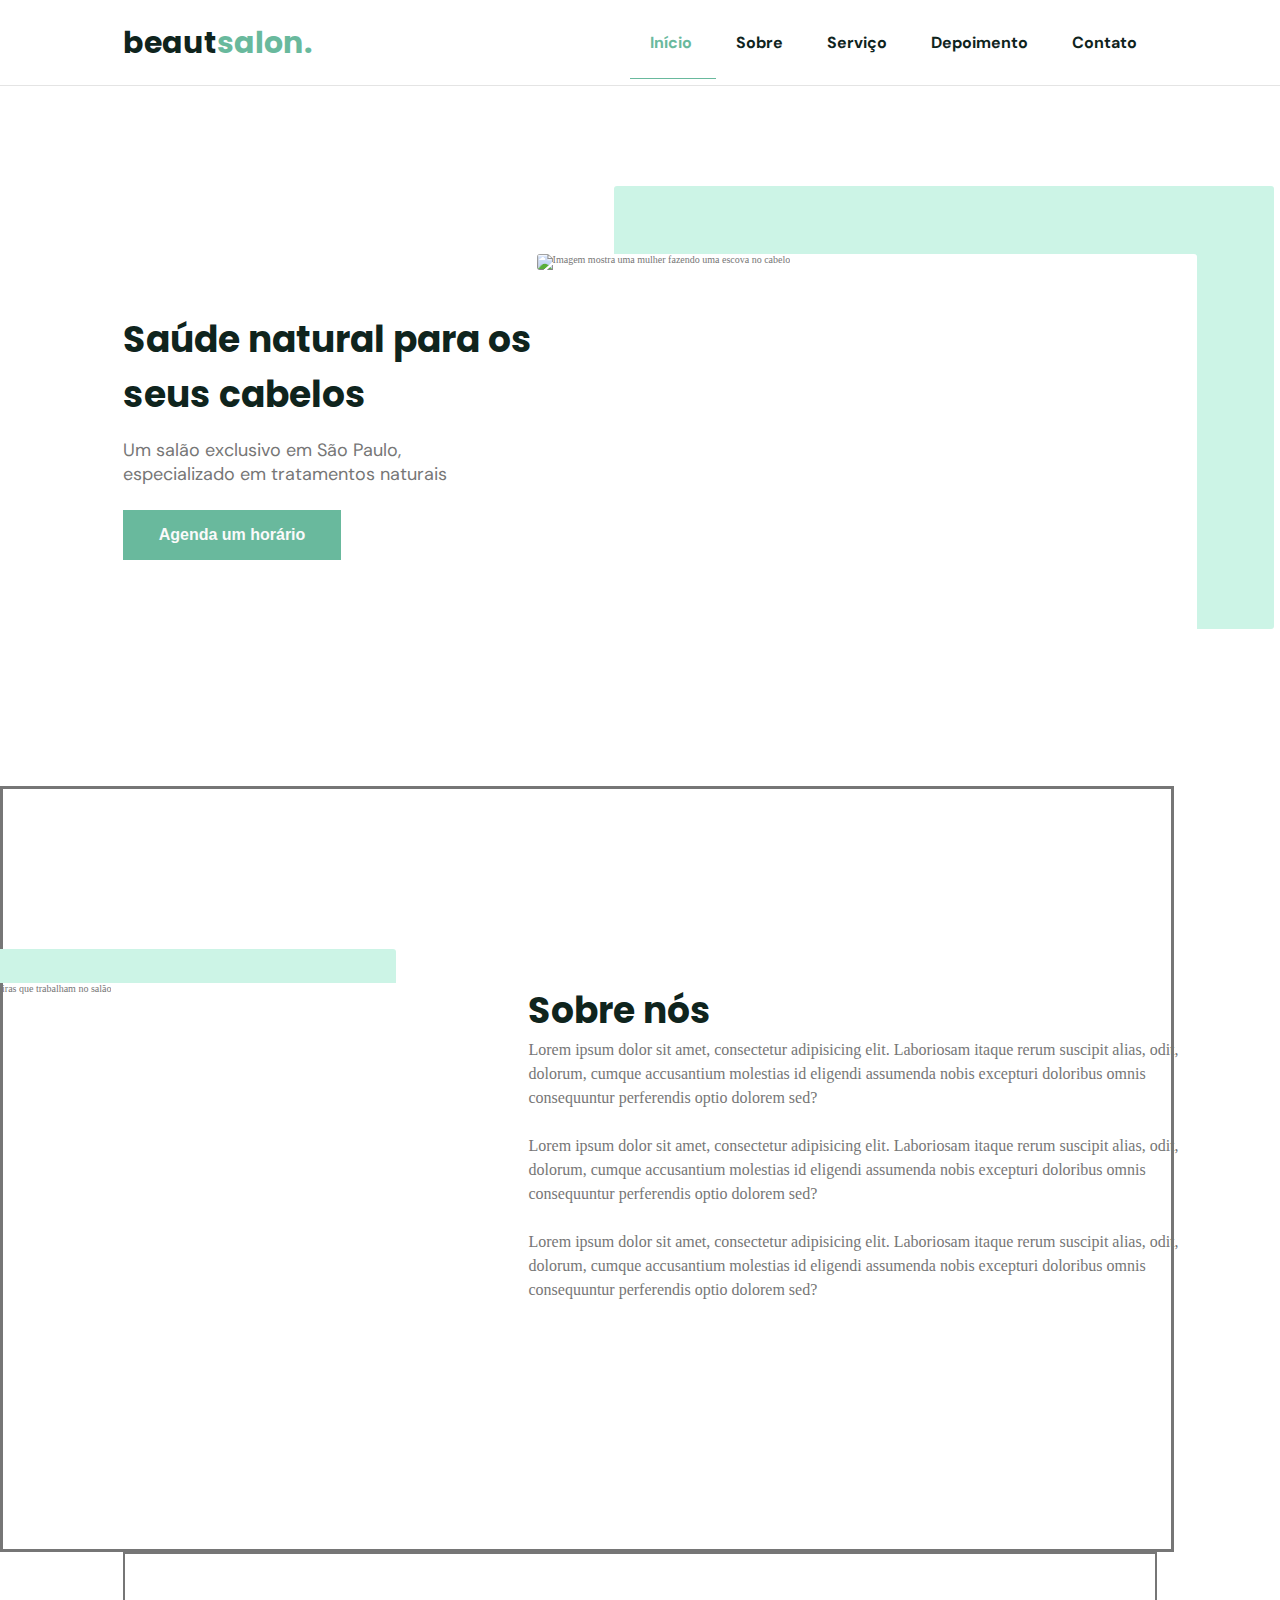
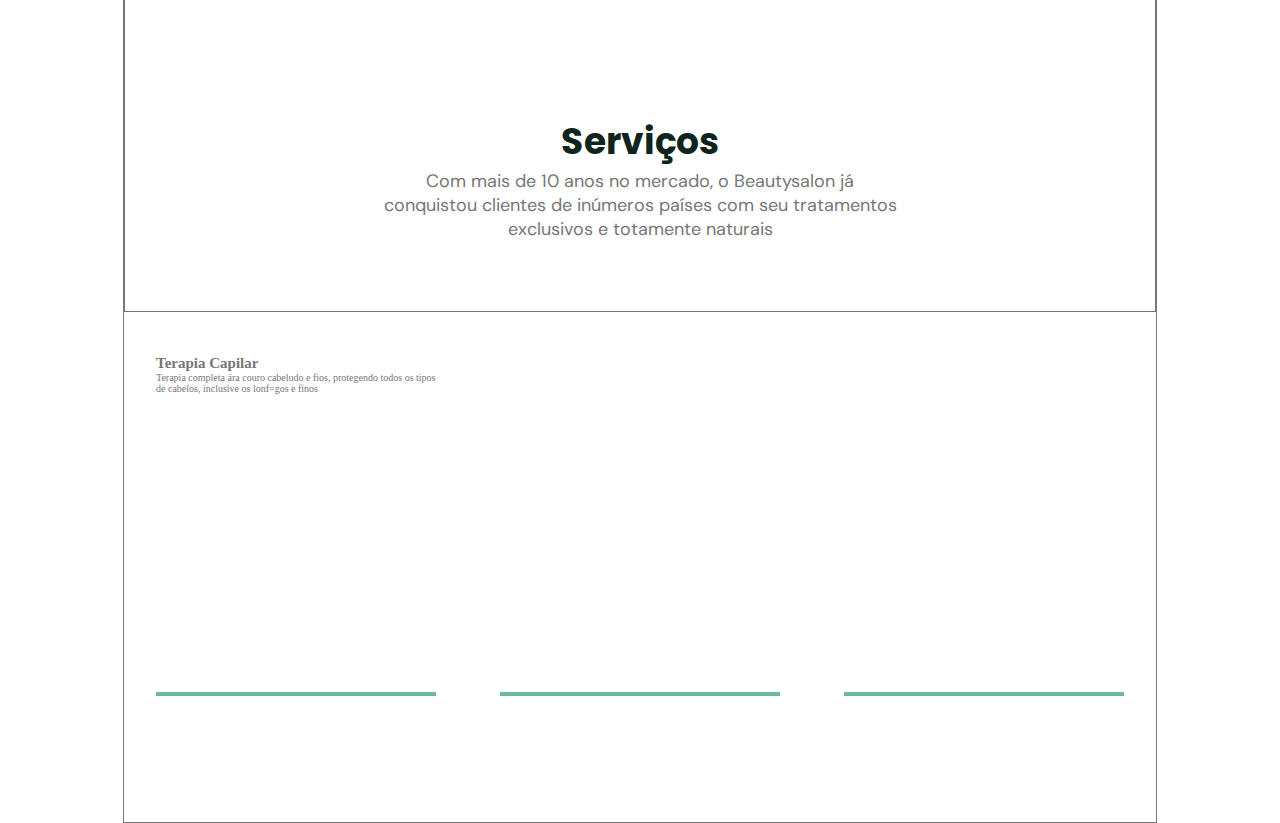
==== src/views/index.html @ 8ad4de7c "deletado arquivos duplicados" ====
<!DOCTYPE html>
<html lang="pt-BR">
  <head>
    <meta charset="UTF-8" />
    <meta http-equiv="X-UA-Compatible" content="IE=edge" />
    <meta name="viewport" content="width=device-width, initial-scale=1.0" />
    <title>originSix</title>
    <link rel="preconnect" href="https://fonts.googleapis.com" />
    <link rel="preconnect" href="https://fonts.gstatic.com" crossorigin />

    <!--  STYLE CSS  -->

    <link rel="stylesheet" href="../../public/css/global.css" />
    <link rel="stylesheet" href="../../public/css/style.css" />

    <link rel="preconnect" href="https://fonts.googleapis.com" />
    <link rel="preconnect" href="https://fonts.gstatic.com" crossorigin />
    <link
      href="https://fonts.googleapis.com/css2?family=DM+Sans:wght@400;500;700&family=Poppins:wght@400;500;700&display=swap"
      rel="stylesheet"
    />
  </head>
  <body>
    <!--  CONTAINER GLOBAL  -->
    <div id="container">
      <!--  HEADER  -->
      <header id="header">
        <nav class="header-nav">
          <a class="logo" href="#"> beaut<span>salon. </span> </a>

          <ul>
            <a href="">
              <li>Início</li>
            </a>
            <a href="">
              <li>Sobre</li>
            </a>
            <a href="">
              <li>Serviço</li>
            </a>
            <a href="">
              <li>Depoimento</li>
            </a>
            <a href="">
              <li>Contato</li>
            </a>
          </ul>
        </nav>
        <!--  NAV END-->
      </header>
      <!--  HEADER END-->

      <!-- M A I N    S T A R T -->

      <main id="main-content">
        <div class="start">
          <section class="start-text">
            <div class="content-text">
              <h1>Saúde natural para os seus cabelos</h1>
              <p>
                Um salão exclusivo em São Paulo, especializado em tratamentos
                naturais
              </p>

              <button>Agenda um horário</button>
            </div>
            <!--  content text end -->
          </section>

          <section class="start-image">
            <div class="content-image">
              <img
                src="https://images.unsplash.com/photo-1562322140-8baeececf3df?ixid=MnwxMjA3fDB8MHxwaG90by1wYWdlfHx8fGVufDB8fHx8&ixlib=rb-1.2.1&auto=format&fit=crop&w=1050&q=80"
                alt="Imagem mostra uma mulher fazendo uma escova no cabelo"
              />
            </div>
          </section>
        </div> <!-- start end-->

        <!--  S O B R E -->
        <section id="sobre">
            <div class="sobre-container-image">
              <div class="sobre-content-image">
                <img src="https://images.unsplash.com/photo-1559599101-f09722fb4948?ixid=MnwxMjA3fDB8MHxwaG90by1wYWdlfHx8fGVufDB8fHx8&ixlib=rb-1.2.1&auto=format&fit=crop&w=1050&q=80" 
                alt="3 cabeleiras que trabalham no salão">
              </div>
            </div>

            <div class="sobre-container-text">
              <div class="sobre-content-text">
                <h1>Sobre nós</h1>
                <p>
                  Lorem ipsum dolor sit amet, 
                  consectetur adipisicing elit. 
                  Laboriosam itaque rerum suscipit 
                  alias, odit, dolorum, cumque 
                  accusantium molestias id eligendi assumenda 
                  nobis excepturi doloribus omnis consequuntur 
                  perferendis optio dolorem sed?
                </p>
                <p>
                  Lorem ipsum dolor sit amet, 
                  consectetur adipisicing elit. 
                  Laboriosam itaque rerum suscipit 
                  alias, odit, dolorum, cumque 
                  accusantium molestias id eligendi assumenda 
                  nobis excepturi doloribus omnis consequuntur 
                  perferendis optio dolorem sed?
                </p>
                <p>
                  Lorem ipsum dolor sit amet, 
                  consectetur adipisicing elit. 
                  Laboriosam itaque rerum suscipit 
                  alias, odit, dolorum, cumque 
                  accusantium molestias id eligendi assumenda 
                  nobis excepturi doloribus omnis consequuntur 
                  perferendis optio dolorem sed?
                </p>
              </div>
            </div>

        </section> <!--  S O B R E   E N D  -->
      
      <!--  S E R V I Ç O S   -->
      <section id="servicos">
        <div class="servicos-container">
          <div class="servicos-text">
            <h1>Serviços</h1>
            <p>
              Com mais de 10 anos no mercado, 
              o Beautysalon já conquistou clientes
              de inúmeros países com seu tratamentos
              exclusivos e totamente naturais
            </p>
          </div>
        </div>

        <div class="servicos-descricao">
          <div class="terapia box-services">
            <img src="../../public/img/avatar-cabelo.svg" alt="">
            <h2>Terapia Capilar</h2>
            <p>
              Terapia completa ára couro cabeludo e fios, 
              protegendo todos os tipos de cabelos, inclusive
              os lonf=gos e finos
            </p>
          </div>
          <div class="cortes box-services">
            <img src="../../public/img/corte_tesoura.svg" alt="">
          </div>
          <div class="tratamentos box-services">
            <img src="../../public/img/prod_tratam.svg" alt="">
          </div>
        </div>
        


       
      </section>  <!--  S E R V I C E S    E N D  -->
      </main>

      <!--  CONTAIONER END  -->
    </div>
    <!--  CONTAIONER END  -->
  </body>
</html>
---- public/css/global.css ----
* {
  margin: 0;
  padding: 0;
  box-sizing: border-box;
  text-decoration: none;
  list-style: none;
  
}

body {
  color: var(--color-text);
  font: DM Sans;
}

h1 {
  color: var(--color-dark);
  font: bold 3.6rem 'Poppins', sans-serif;
}

:root {
  font-size: 62.5%;

  /* Color button - Color-logo-edn - Nav-indication destaque-text - background-footer - aspas*/
  --color-primary: #69B99D;

  /* background-square-image -   */

  --color-segund: #CCF4E6;

  /*  color-text-geral - */

  --color-text: #767676;

  /*   color-tiltle - destimonial - text-navigation */

  --color-dark: #0F241D;

  /* background-content*/

  --background-content: hsl(0, 0%, 98%);
}
---- public/css/style.css ----
/* -=-=-=-=-=-=-=  h e a d e r -=-=-=-=-=-=-=-=-=-=-=*/
#header{
  width: 100%;
  border-bottom: .1rem solid #E4E4E4;
}
.header-nav {
  height: 8.5rem;
  display: flex;
  justify-content: space-between;
  align-items: center; 
  margin: 0 12.3rem;
}

.logo {
  font:700 3rem 'Poppins', sans-serif;
  color: var(--color-dark);
}

.logo span {
  color: var(--color-primary);
}

.header-nav ul li {
  display: inline-block;
}



.header-nav ul a{
  color: var(--color-dark);
  font: bold 1.6rem DM sans, sans-serif;
  padding: 2.5rem 2rem;
}

.header-nav ul a:nth-child(1){
  color: var(--color-primary);
  border-bottom: 1px solid var(--color-primary);
}

/* -=-=-=-=-=-= M A I N -=-=-=-=-=-=-=-==-*/

/* *-*-*-*-*-*  I N I C I O *-*-*-*-*-*-*-*/

.start {
  height: 70rem;
  margin: 0 12.3rem;
  display: flex;
}

.start-text{
  display: flex;
  align-items: center;
  width: 40%;
}

.content-text {
  width: 50rem;
}

.content-text h1{
  margin-bottom: 1.6rem;
}

.content-text p {
  font: 400 1.8rem DM Sans, Sans-serif;
  margin-bottom: 2.4rem;
  width: 35rem;
}

.content-text button{
  width: 21.8rem;
  height: 5rem;
  background-color: var(--color-primary);
  font: 700 1.6rem DM Sabs, Sans-serif;
  color: var(--background-content);
  border: none;
}

.start-image{
  width: 60%;
  height: 80vh;  
}

.content-image{
  width: 66rem;
  height: 44.3rem;
  margin: 16.8rem 0;
  box-shadow: 7.7rem -6.8rem 0 var(--color-segund);
  border-radius: .3rem;
}

.start-image img{
  width: 100%;
  border-radius: .3rem;
}

/* +-+-+-+-+-+- S O B R E +-+-+-+-+-+-+-+-*/

#sobre {
  width: 91.7vw;
  height: 76.6rem;
  display: flex;
  border: 3px solid;
}

.sobre-container-image {
  width: 45%;
}

.sobre-content-image {
  width: 77.3rem;
  height: 44.6rem;
  box-shadow: -33rem -3.4rem 0 var(--color-segund);
  margin: 19.4rem -5rem;
  border-radius: .3rem;
}

.sobre-content-image img {
  width: 61.7rem;
}

.sobre-container-text {
  width: 100%
}

.sobre-content-text  {
  margin: 19.4rem 0;
  font-size: 1.6rem;
  line-height: 2.4rem;
  width: 66rem;
}

.sobre-container-text p{
  margin-bottom: 2.4rem;
}

/* +*+*+*+* S E R V I C E S +*+*+*++* */

#servicos {
  height: 87.1rem;
  margin: 0 12.3rem;
  border: 1px solid;
}

.servicos-container {
  height: 35.9rem;
  width: 100%;
  border: 1px solid;
}

.servicos-text {
  display: flex;
  flex-direction: column;
  align-items: center;
  margin-top: 16rem;
}

.servicos-text p {
  font: 400 1.8rem DM Sans;
  width: 52.3rem;
  text-align: center;
}

.servicos-descricao {
  display: flex;
 
}

.box-services {
  width: 35.2rem;
  height: 35.2rem;
  border-bottom: .4rem solid var(--color-primary);
  margin: 3.2rem;
}
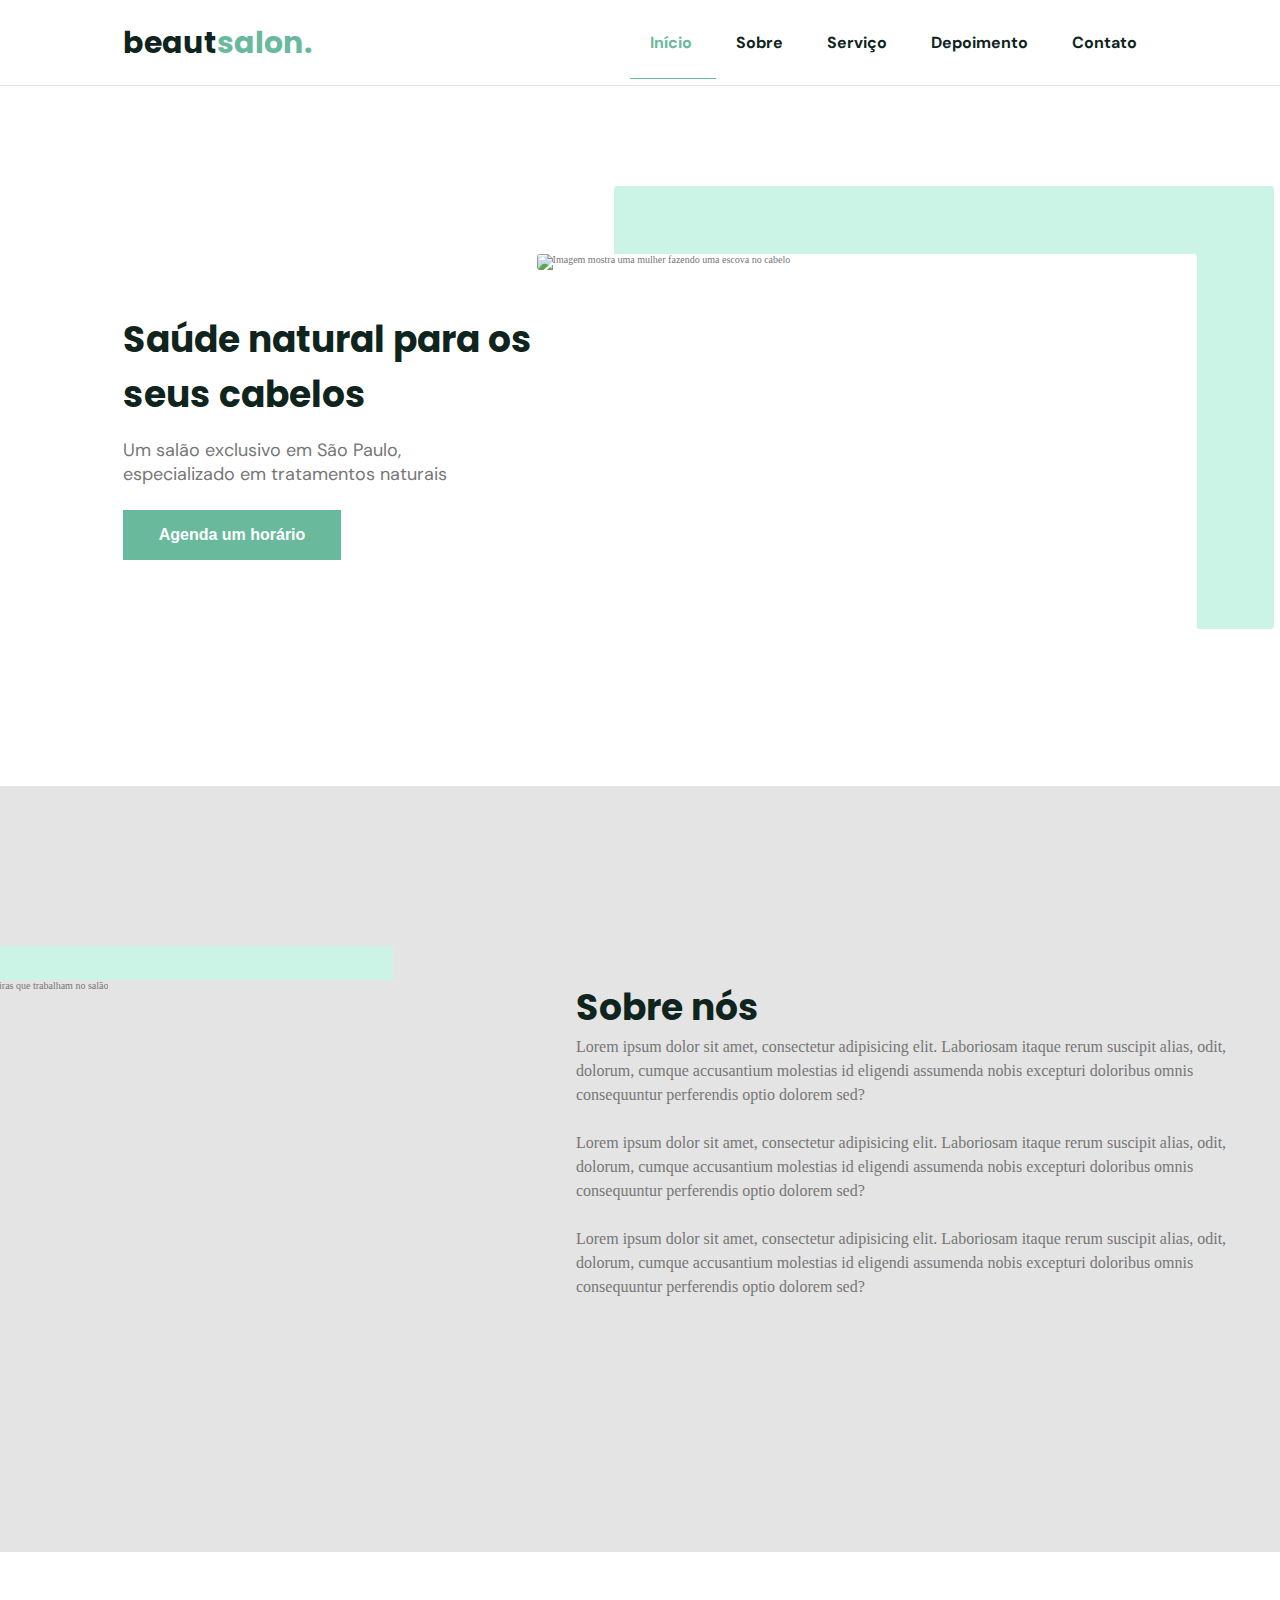
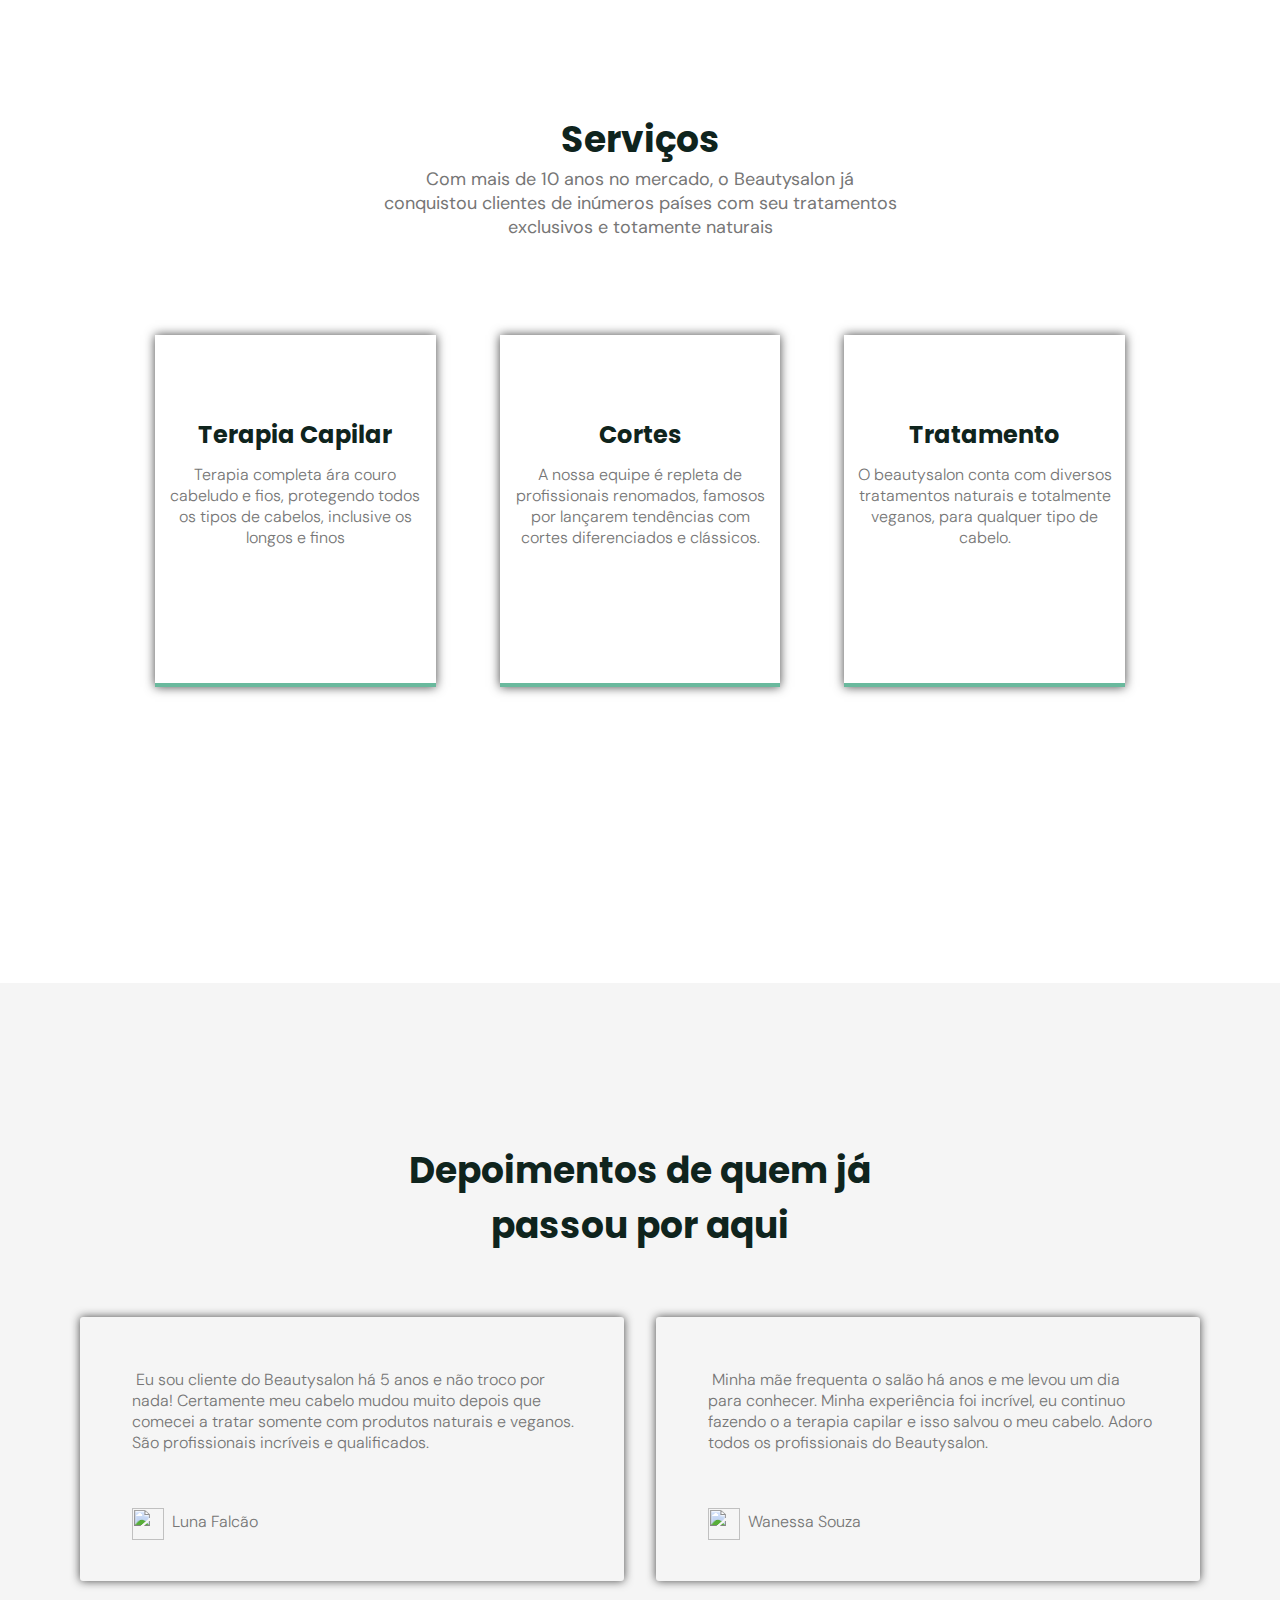
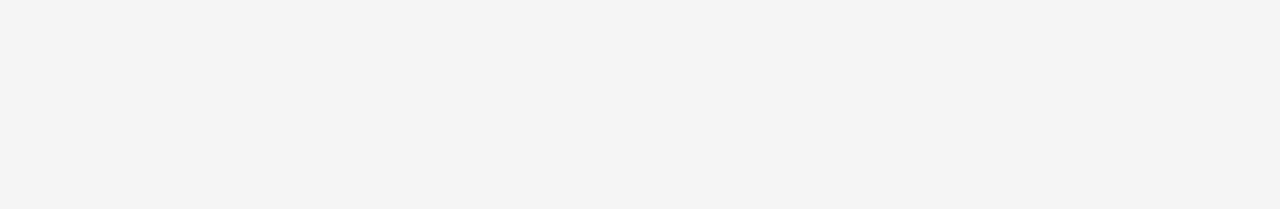
==== commit cd5b2bf3: "terminado sessão depoimento" ====
--- a/src/views/index.html
+++ b/src/views/index.html
@@ -133,7 +133,7 @@
               exclusivos e totamente naturais
             </p>
           </div>
-        </div>
+        </dv>
 
         <div class="servicos-descricao">
           <div class="terapia box-services">
@@ -142,14 +142,23 @@
             <p>
               Terapia completa ára couro cabeludo e fios, 
               protegendo todos os tipos de cabelos, inclusive
-              os lonf=gos e finos
-            </p>
-          </div>
+              os longos e finos
+            </p>
+          </div>
+                          
           <div class="cortes box-services">
             <img src="../../public/img/corte_tesoura.svg" alt="">
+            <h2>Cortes</h2>
+            <p>
+              A nossa equipe é repleta de profissionais renomados, famosos por lançarem tendências com cortes diferenciados e clássicos.
+            </p>
           </div>
           <div class="tratamentos box-services">
             <img src="../../public/img/prod_tratam.svg" alt="">
+            <h2>Tratamento</h2>
+            <p>
+              O beautysalon conta com diversos tratamentos naturais e totalmente veganos, para qualquer tipo de cabelo.
+            </p>
           </div>
         </div>
         
@@ -157,10 +166,39 @@
 
        
       </section>  <!--  S E R V I C E S    E N D  -->
+
+      <section id="depoimento-container">
+          <div class="title-depoim">
+            <h1>Depoimentos de quem já passou por aqui</h1>
+          </div>
+          <div class="depoim-content">
+          <div class="post-depoim box-depoim">
+            <p>
+              <img src="../../public/img/Aspas.svg" alt="">
+              Eu sou cliente do Beautysalon há 5 anos e não troco por nada! Certamente meu cabelo mudou muito depois que comecei a tratar somente com produtos naturais e veganos. São profissionais incríveis e qualificados.   
+            </p>
+            <div class="foto-user">
+              <img src="../../public/img/user2.svg" alt="">
+              <p>Luna Falcão</p>
+            </div>
+          </div>
+          <div class="post-depoim box-depoim">
+            <p>
+              <img src="../../public/img/Aspas.svg" alt="">  Minha mãe frequenta o salão há anos e me levou um dia para conhecer. Minha experiência foi incrível, eu continuo fazendo o a terapia capilar e isso salvou o meu cabelo. Adoro todos os profissionais do Beautysalon.  
+            </p>
+            <div class="foto-user">
+              <img src="../../public/img/user.svg" alt="">
+              <p>Wanessa Souza</p>
+            </div>
+          </div>
+        </div>
+      </section> <!--  E N D   D E P O I M E N T O  -->
       </main>
 
-      <!--  CONTAIONER END  -->
+      <!--  C O N T A I N E R    E N D  -->
     </div>
     <!--  CONTAIONER END  -->
+
+    <script src="../../public/scripts/script.js"></script>
   </body>
 </html>
--- a/public/css/global.css
+++ b/public/css/global.css
@@ -4,12 +4,13 @@
   box-sizing: border-box;
   text-decoration: none;
   list-style: none;
-  
 }
 
 body {
   color: var(--color-text);
   font: DM Sans;
+  background-color: var(--bg-body);
+  overflow-x: hidden;
 }
 
 h1 {
@@ -37,5 +38,12 @@
 
   /* background-content*/
 
-  --background-content: hsl(0, 0%, 98%);
-}+    --bg-content: #fff;
+
+  /*  GL O B A L */
+
+  --bg-body: #e4e4e4;
+
+}
+
+
--- a/public/css/style.css
+++ b/public/css/style.css
@@ -1,19 +1,19 @@
-
 /* -=-=-=-=-=-=-=  h e a d e r -=-=-=-=-=-=-=-=-=-=-=*/
-#header{
-  width: 100%;
-  border-bottom: .1rem solid #E4E4E4;
+#header {
+  width: 100%;
+  border-bottom: 0.1rem solid #e4e4e4;
+  background-color: #ffffff;
 }
 .header-nav {
   height: 8.5rem;
   display: flex;
   justify-content: space-between;
-  align-items: center; 
+  align-items: center;
   margin: 0 12.3rem;
 }
 
 .logo {
-  font:700 3rem 'Poppins', sans-serif;
+  font: 700 3rem 'Poppins', sans-serif;
   color: var(--color-dark);
 }
 
@@ -25,21 +25,23 @@
   display: inline-block;
 }
 
-
-
-.header-nav ul a{
+.header-nav ul a {
   color: var(--color-dark);
   font: bold 1.6rem DM sans, sans-serif;
   padding: 2.5rem 2rem;
 }
 
-.header-nav ul a:nth-child(1){
+.header-nav ul a:nth-child(1) {
   color: var(--color-primary);
   border-bottom: 1px solid var(--color-primary);
 }
 
 /* -=-=-=-=-=-= M A I N -=-=-=-=-=-=-=-==-*/
 
+#main-content {
+  background-color: var(--bg-content);
+}
+
 /* *-*-*-*-*-*  I N I C I O *-*-*-*-*-*-*-*/
 
 .start {
@@ -48,7 +50,7 @@
   display: flex;
 }
 
-.start-text{
+.start-text {
   display: flex;
   align-items: center;
   width: 40%;
@@ -58,7 +60,7 @@
   width: 50rem;
 }
 
-.content-text h1{
+.content-text h1 {
   margin-bottom: 1.6rem;
 }
 
@@ -68,40 +70,41 @@
   width: 35rem;
 }
 
-.content-text button{
+.content-text button {
   width: 21.8rem;
   height: 5rem;
   background-color: var(--color-primary);
   font: 700 1.6rem DM Sabs, Sans-serif;
   color: var(--background-content);
   border: none;
-}
-
-.start-image{
+  color: #ffffff;
+}
+
+.start-image {
   width: 60%;
-  height: 80vh;  
-}
-
-.content-image{
+  height: 80vh;
+}
+
+.content-image {
   width: 66rem;
   height: 44.3rem;
   margin: 16.8rem 0;
   box-shadow: 7.7rem -6.8rem 0 var(--color-segund);
-  border-radius: .3rem;
-}
-
-.start-image img{
-  width: 100%;
-  border-radius: .3rem;
+  border-radius: 0.3rem;
+}
+
+.start-image img {
+  width: 100%;
+  border-radius: 0.3rem;
 }
 
 /* +-+-+-+-+-+- S O B R E +-+-+-+-+-+-+-+-*/
 
 #sobre {
-  width: 91.7vw;
+  width: 100vw;
   height: 76.6rem;
   display: flex;
-  border: 3px solid;
+  background-color: var(--bg-body);
 }
 
 .sobre-container-image {
@@ -113,7 +116,6 @@
   height: 44.6rem;
   box-shadow: -33rem -3.4rem 0 var(--color-segund);
   margin: 19.4rem -5rem;
-  border-radius: .3rem;
 }
 
 .sobre-content-image img {
@@ -121,17 +123,17 @@
 }
 
 .sobre-container-text {
-  width: 100%
-}
-
-.sobre-content-text  {
+  width: 100%;
+}
+
+.sobre-content-text {
   margin: 19.4rem 0;
   font-size: 1.6rem;
   line-height: 2.4rem;
   width: 66rem;
 }
 
-.sobre-container-text p{
+.sobre-container-text p {
   margin-bottom: 2.4rem;
 }
 
@@ -140,20 +142,18 @@
 #servicos {
   height: 87.1rem;
   margin: 0 12.3rem;
-  border: 1px solid;
 }
 
 .servicos-container {
   height: 35.9rem;
   width: 100%;
-  border: 1px solid;
+  margin-top: 16rem;
 }
 
 .servicos-text {
   display: flex;
   flex-direction: column;
   align-items: center;
-  margin-top: 16rem;
 }
 
 .servicos-text p {
@@ -163,15 +163,106 @@
 }
 
 .servicos-descricao {
-  display: flex;
- 
+  margin-top: 6.4rem;
+  display: flex;
+  justify-content: center;
 }
 
 .box-services {
   width: 35.2rem;
   height: 35.2rem;
-  border-bottom: .4rem solid var(--color-primary);
+  border-bottom: 0.4rem solid var(--color-primary);
   margin: 3.2rem;
-}
-
-
+  box-shadow: 0 0 1rem #464646;
+
+  flex-direction: column;
+  display: flex;
+  align-items: center;
+}
+
+.box-services img {
+  width: 8rem;
+  margin-top: 5.8rem;
+  margin-bottom: 2.4rem;
+}
+
+.box-services h2 {
+  font: bold 2.4rem 'Poppins';
+  color: var(--color-dark);
+}
+
+.box-services p {
+  color: var(--color-text);
+  font: 300 1.6rem DM Sans;
+  margin-top: 1.2rem;
+  width: 25.6rem;
+  text-align: center;
+}
+
+/*+-+-+-+-+-+-+-+- D E P O I M E N T O   */
+
+#depoimento-container {
+  height: 82.6rem;
+
+  background-color: #f5f5f5;
+}
+
+.title-depoim {
+  display: flex;
+  justify-content: center;
+  margin: 0 12.3rem;
+}
+
+.title-depoim h1 {
+  width: 48.1rem;
+  margin-top: 16rem;
+  text-align: center;
+}
+
+.depoim-content {
+  display: flex;
+  margin: 0 12.3rem;
+  justify-content: center;
+}
+
+.box-depoim {
+  width: 54.4rem;
+  height: 26.4rem;
+  box-shadow: 0 0 1rem #464646;
+  margin-top: 6.4rem;
+  border-radius: 0.3rem;
+}
+
+.box-depoim img {
+  width: 2rem;
+  position: relative;
+  top: 0.5rem;
+}
+
+.box-depoim p {
+  width: 55rem;
+  height: 11rem;
+  padding: 5.2rem;
+  font: 300 1.6rem DM Sans;
+}
+
+.box-depoim:nth-child(1) {
+  margin-right: 3.2rem;
+}
+
+.foto-user {
+  display: flex;
+  padding: 5.2rem;
+}
+
+.foto-user img {
+  width: 3.2rem;
+  height: 3.2rem;
+  margin-top: 2.4rem;
+}
+
+.foto-user p {
+  height: 2.8rem;
+  padding: 0;
+  margin: 3.2rem .8rem;
+}
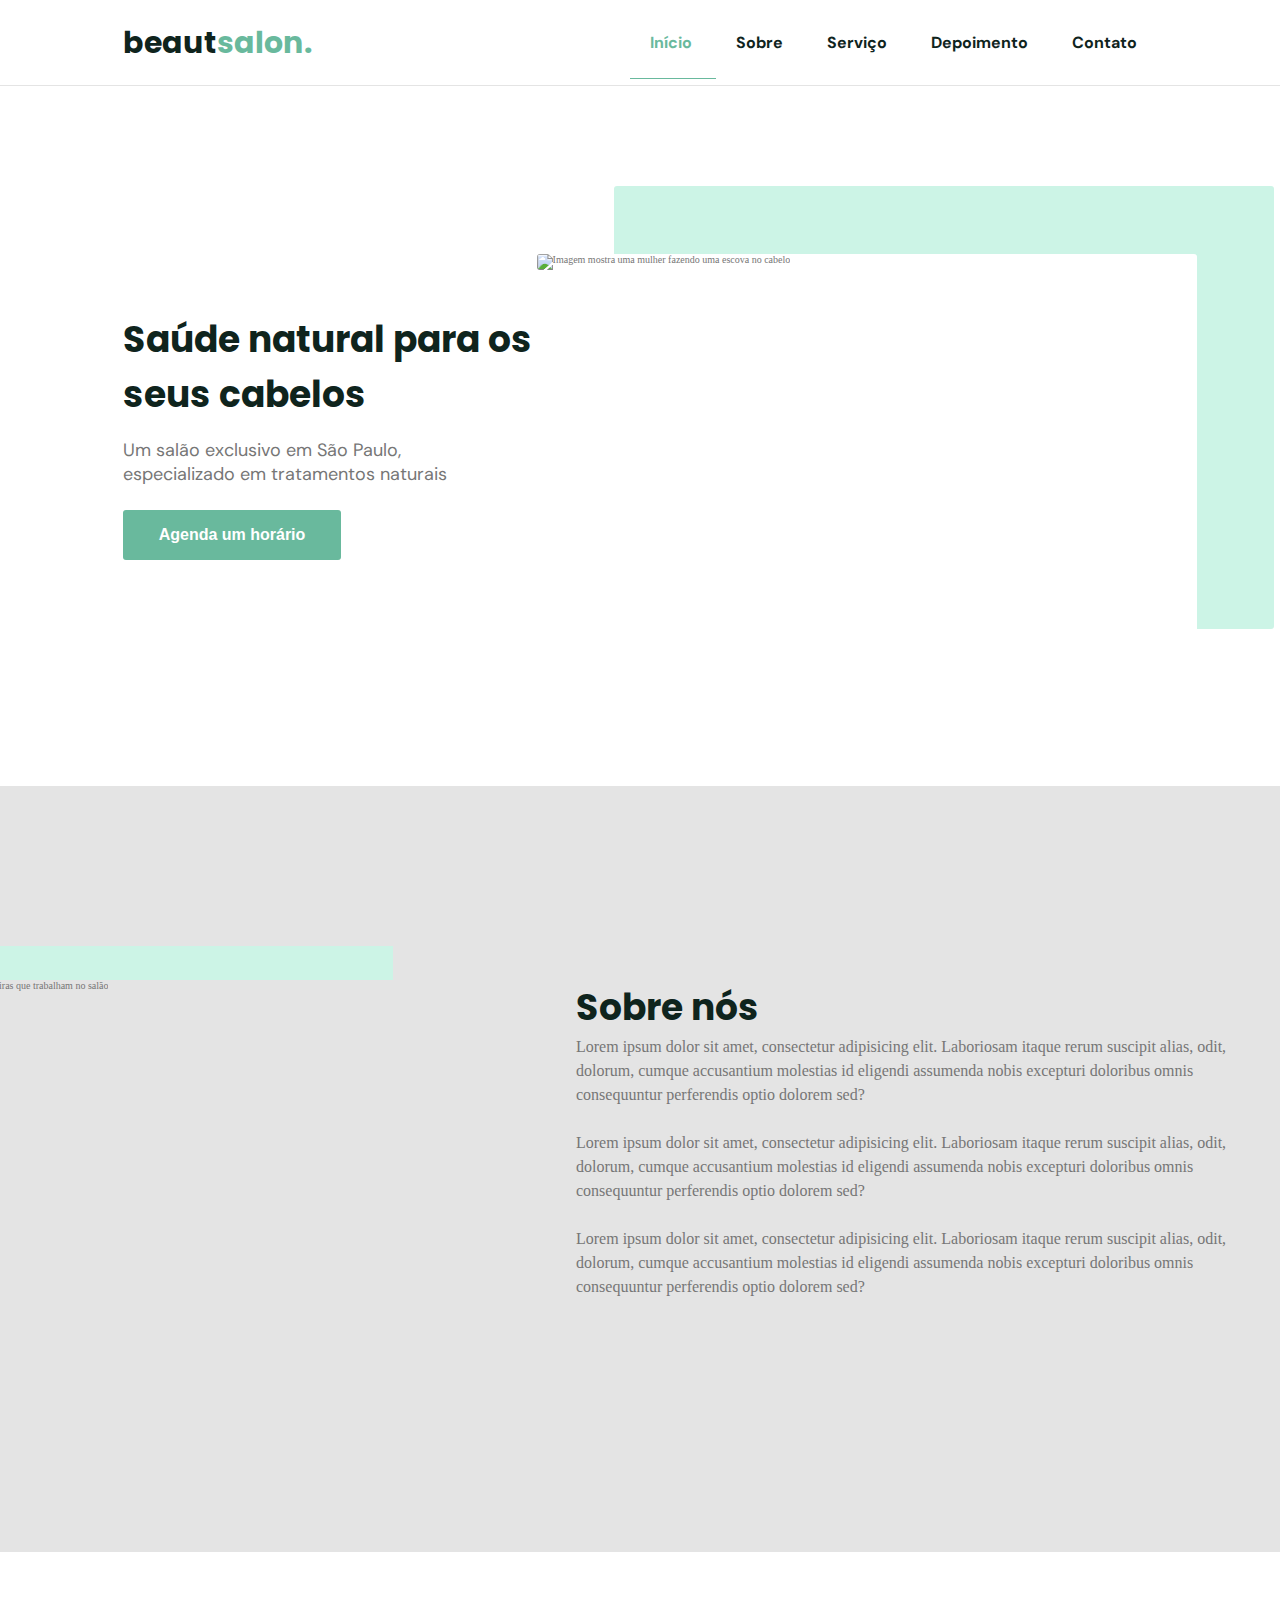
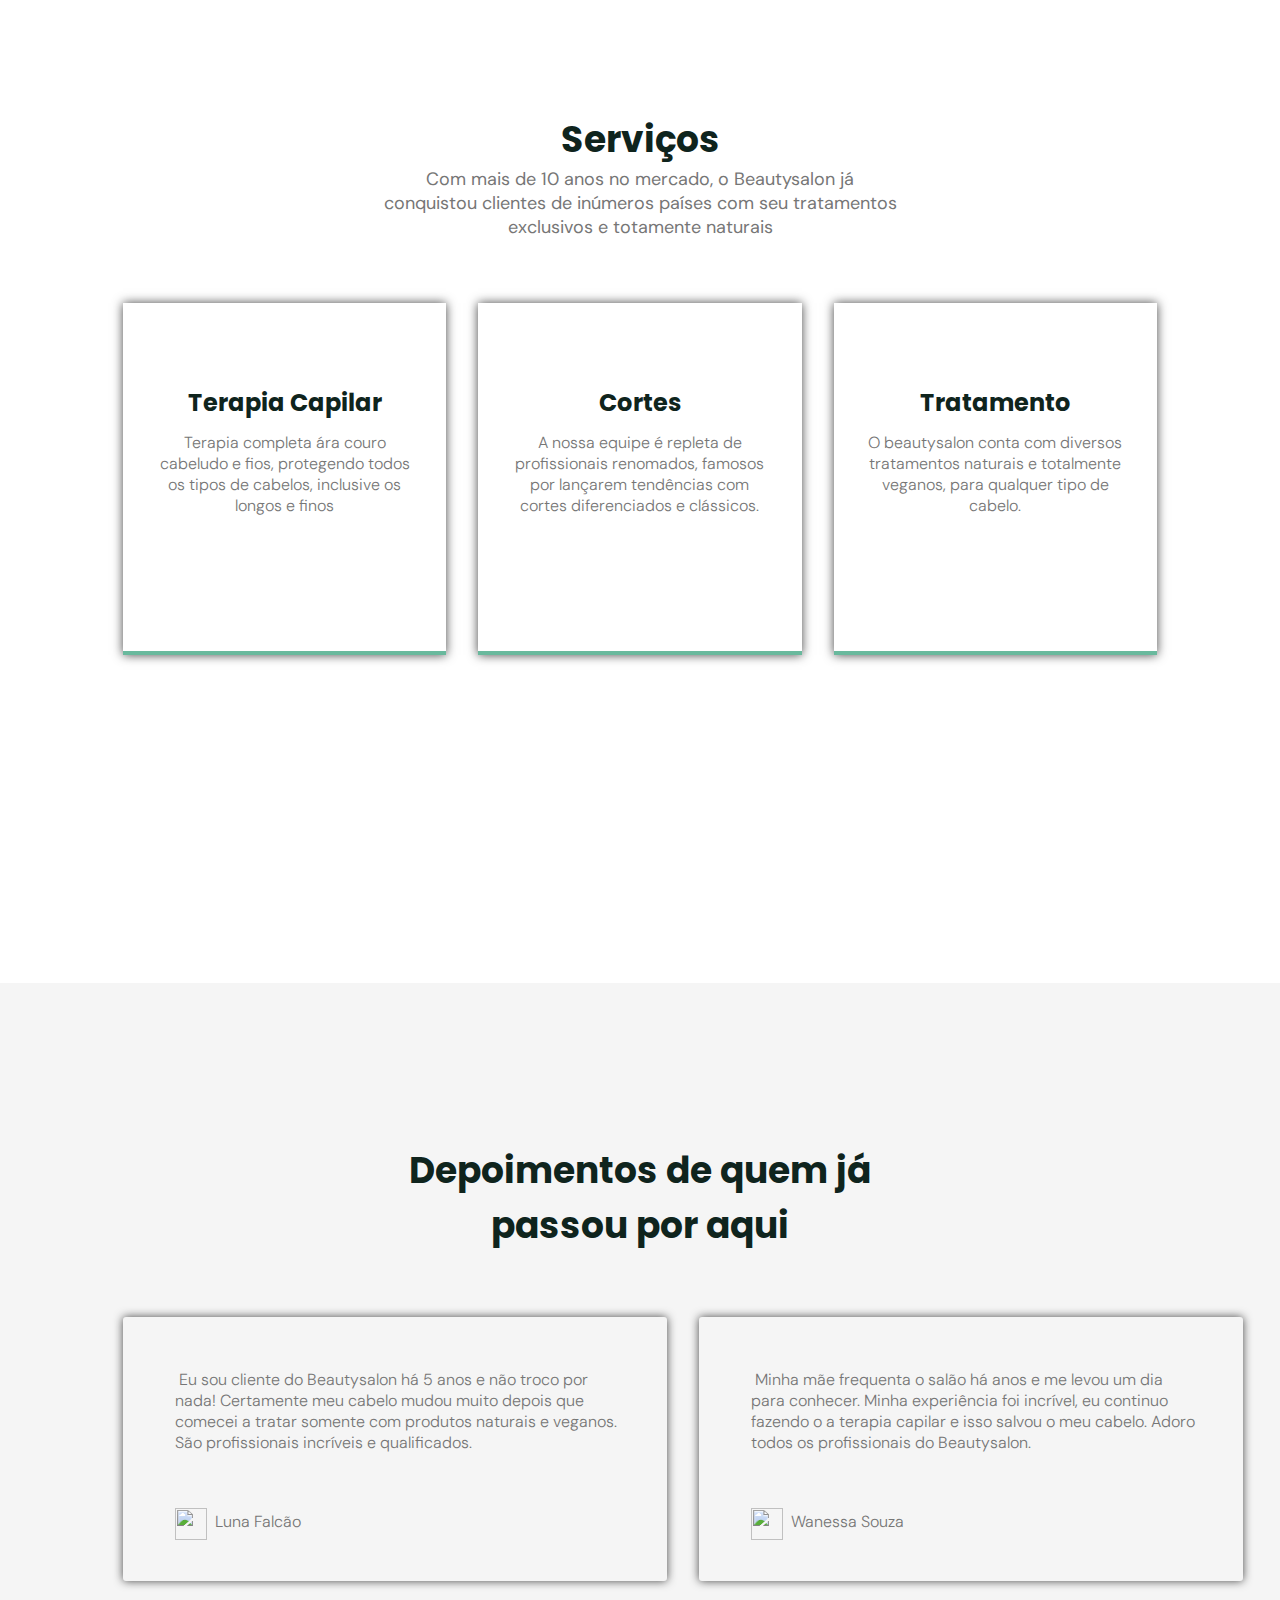
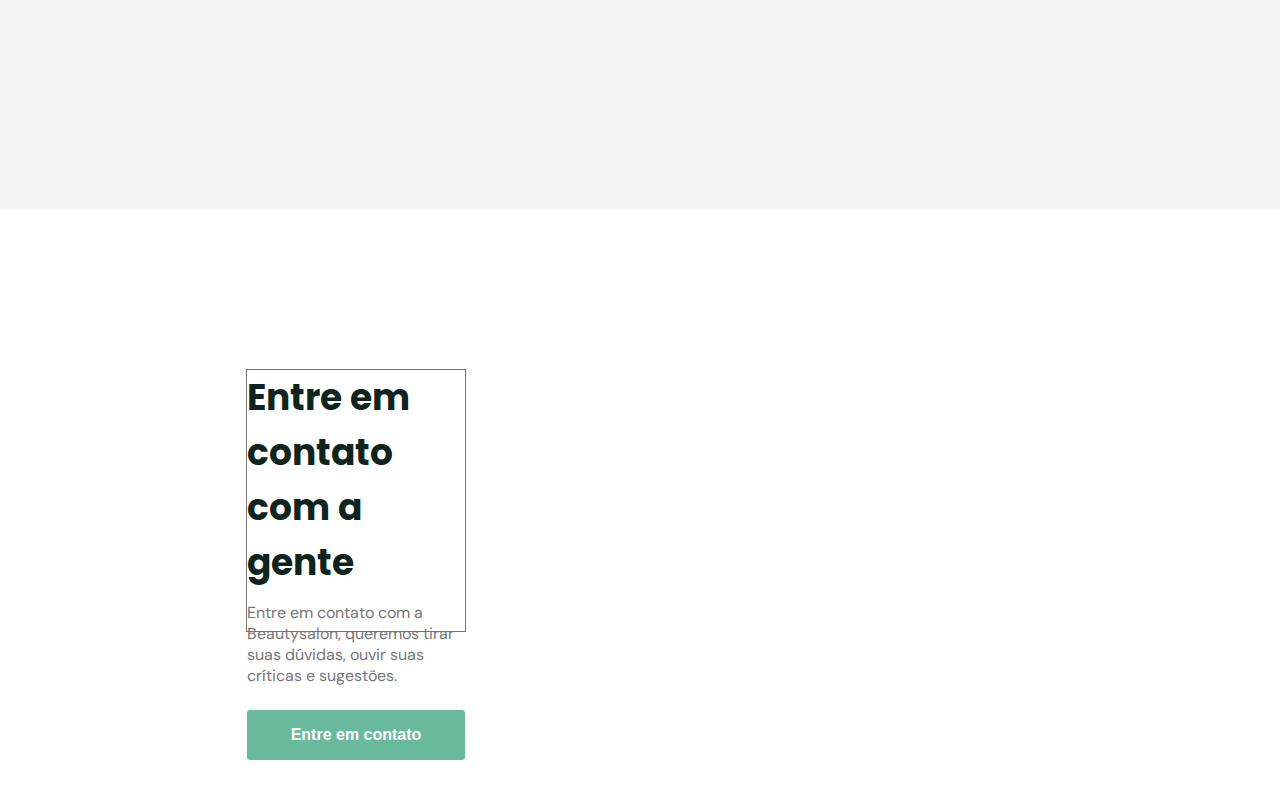
==== commit 716791f6: "ajuste em serviços e postagem" ====
--- a/src/views/index.html
+++ b/src/views/index.html
@@ -13,6 +13,11 @@
     <link rel="stylesheet" href="../../public/css/global.css" />
     <link rel="stylesheet" href="../../public/css/style.css" />
 
+    <!-- F O N T W E S O M E -->
+
+    <link rel="stylesheet" href="https://pro.fontawesome.com/releases/v5.10.0/css/all.css" integrity="sha384-AYmEC3Yw5cVb3ZcuHtOA93w35dYTsvhLPVnYs9eStHfGJvOvKxVfELGroGkvsg+p" crossorigin="anonymous"/>
+
+    <!-- F O N T S   G O O G L E -->
     <link rel="preconnect" href="https://fonts.googleapis.com" />
     <link rel="preconnect" href="https://fonts.gstatic.com" crossorigin />
     <link
@@ -62,7 +67,7 @@
                 naturais
               </p>
 
-              <button>Agenda um horário</button>
+              <button class="btn">Agenda um horário</button>
             </div>
             <!--  content text end -->
           </section>
@@ -190,9 +195,46 @@
               <img src="../../public/img/user.svg" alt="">
               <p>Wanessa Souza</p>
             </div>
-          </div>
+
+          </div>
+          
         </div>
       </section> <!--  E N D   D E P O I M E N T O  -->
+
+      <!-- C O N T A T O   -->
+
+      <section id="contato-container">
+        <div class="contato-content">
+          <div class="contato-text">
+            <h1>Entre em contato com a gente</h1>
+            <p>
+              Entre em contato com a Beautysalon, queremos tirar suas dúvidas, ouvir suas críticas e sugestões.
+            </p>
+            <button class="btn">
+              <i class="fab fa-whatsapp"></i> Entre em contato
+            </button>
+          </div>
+
+          <div class="contato">
+            <p>
+              <i class="fas fa-phone icons-contato"></i>
+              (11) 95565-5223
+            </p>
+            <p>          
+              <i class="fas fa-map-marker-alt icons-contato"></i>
+              Rua Maciel Monteiro, 530
+            </p>
+            <p>
+              <i class="far fa-envelope icons-contato"></i>
+              contato@conato.com.br
+            </p>
+         
+
+          </div>
+        </div>
+      </section>
+
+      <!-- C O N T A T O   E N D  -->
       </main>
 
       <!--  C O N T A I N E R    E N D  -->
--- a/public/css/global.css
+++ b/public/css/global.css
@@ -47,3 +47,13 @@
 }
 
 
+.btn {
+  width: 21.8rem;
+  height: 5rem;
+  background-color: var(--color-primary);
+  font: 700 1.6rem DM Sabs, Sans-serif;
+  color: var(--background-content);
+  border: none;
+  color: #ffffff;
+  border-radius: .3rem;
+}--- a/public/css/style.css
+++ b/public/css/style.css
@@ -70,7 +70,7 @@
   width: 35rem;
 }
 
-.content-text button {
+.content-text .btn {
   width: 21.8rem;
   height: 5rem;
   background-color: var(--color-primary);
@@ -172,12 +172,15 @@
   width: 35.2rem;
   height: 35.2rem;
   border-bottom: 0.4rem solid var(--color-primary);
-  margin: 3.2rem;
   box-shadow: 0 0 1rem #464646;
 
   flex-direction: column;
   display: flex;
   align-items: center;
+}
+
+.box-services:nth-child(2) {
+  margin: 0 3.2rem;
 }
 
 .box-services img {
@@ -222,7 +225,7 @@
 .depoim-content {
   display: flex;
   margin: 0 12.3rem;
-  justify-content: center;
+  justify-content: space-between;
 }
 
 .box-depoim {
@@ -266,3 +269,46 @@
   padding: 0;
   margin: 3.2rem .8rem;
 }
+
+
+/*      C O N T A T O       */
+.rem
+.contato-container {
+  height: 58.3rem;
+}
+
+.contato-content {
+  margin: 0 12.3rem;
+  display: flex;
+}
+
+.contato-text {
+  width: 40.4rem;
+  height: 26.3rem;
+  margin: 16rem 83rem 16rem 12.3rem;
+  border: 1px solid;
+}
+
+.contato-text p {
+  margin-top: 1.2rem;
+  font: 400 1.6rem DM Sans;
+}
+
+.contato-text .btn {
+  margin-top: 2.4rem;
+}
+
+.contato {
+  width: 26.2rem;
+  height: 13.6rem;
+
+}
+
+.icons-contato {
+  width: 2.4rem;
+  color: var(--color-primary);
+}
+
+.contato p:nth-child(2) {
+  padding: 3.2rem 0;
+}
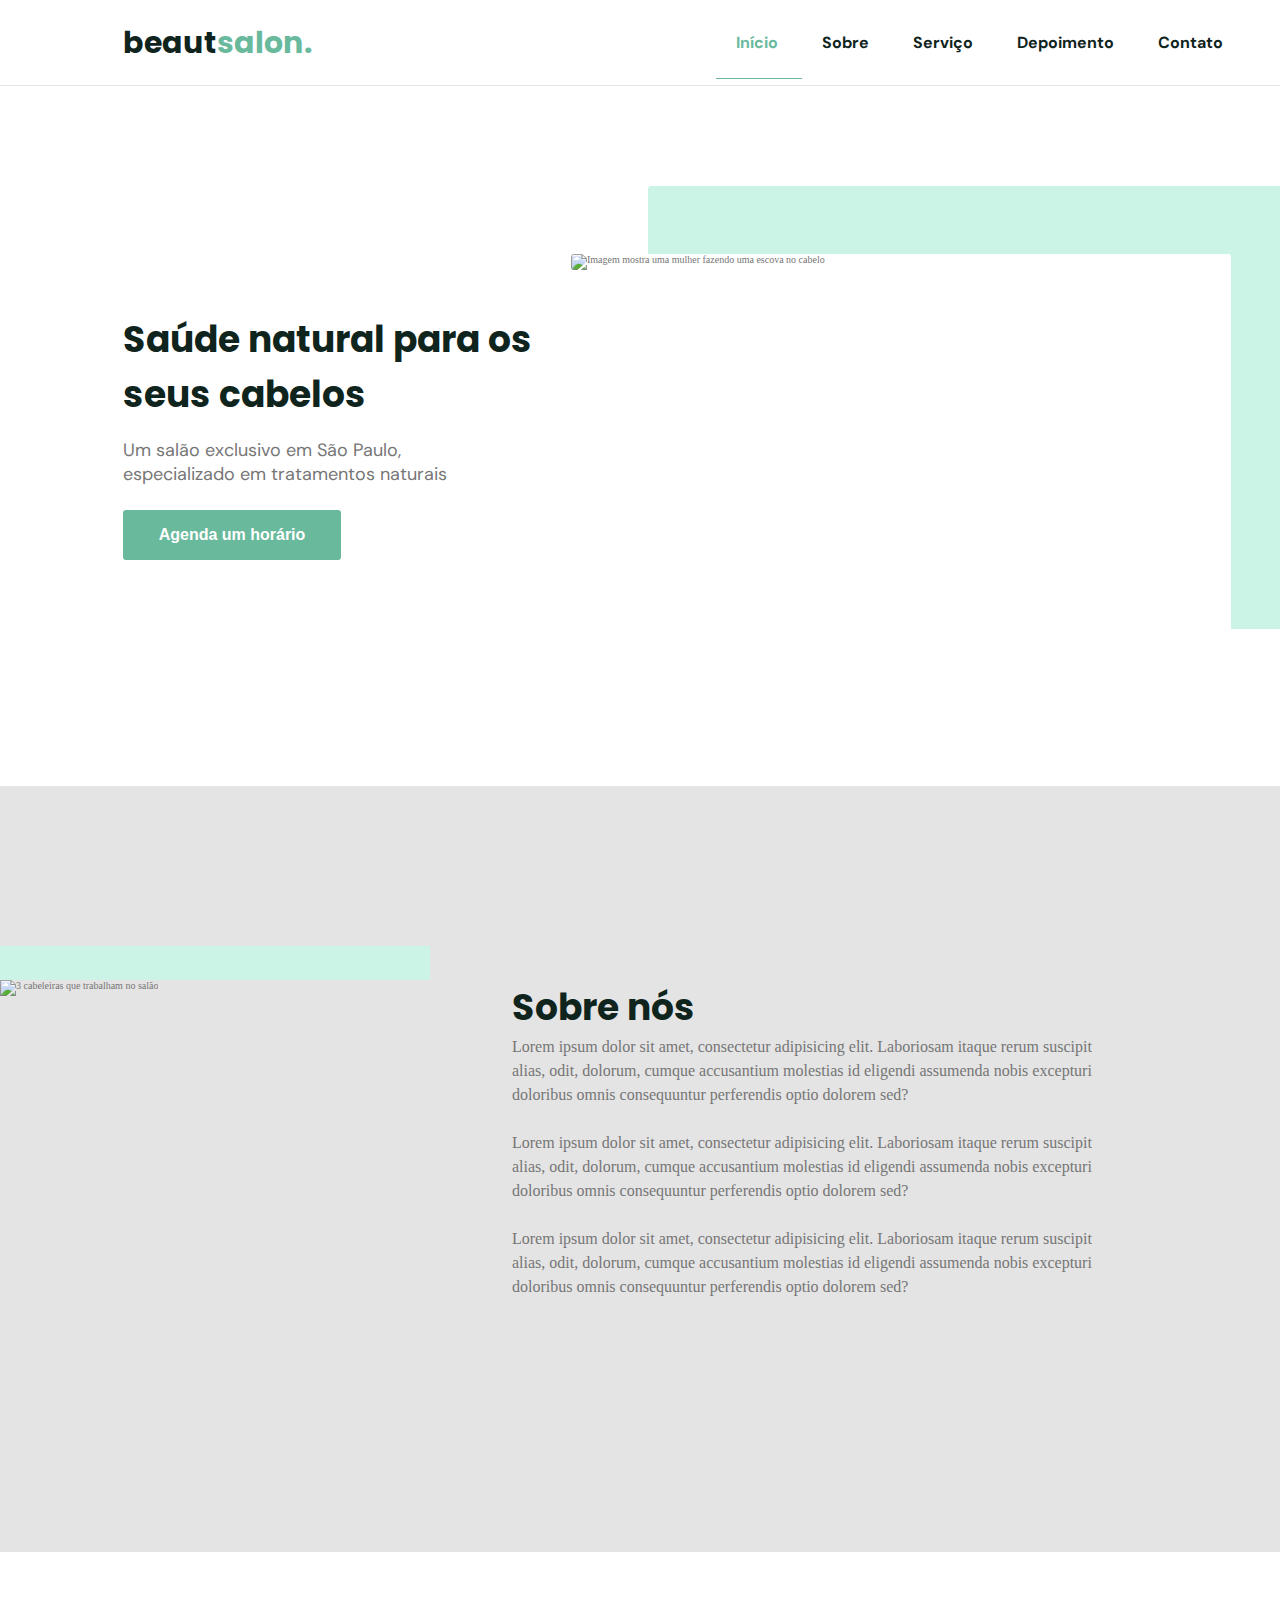
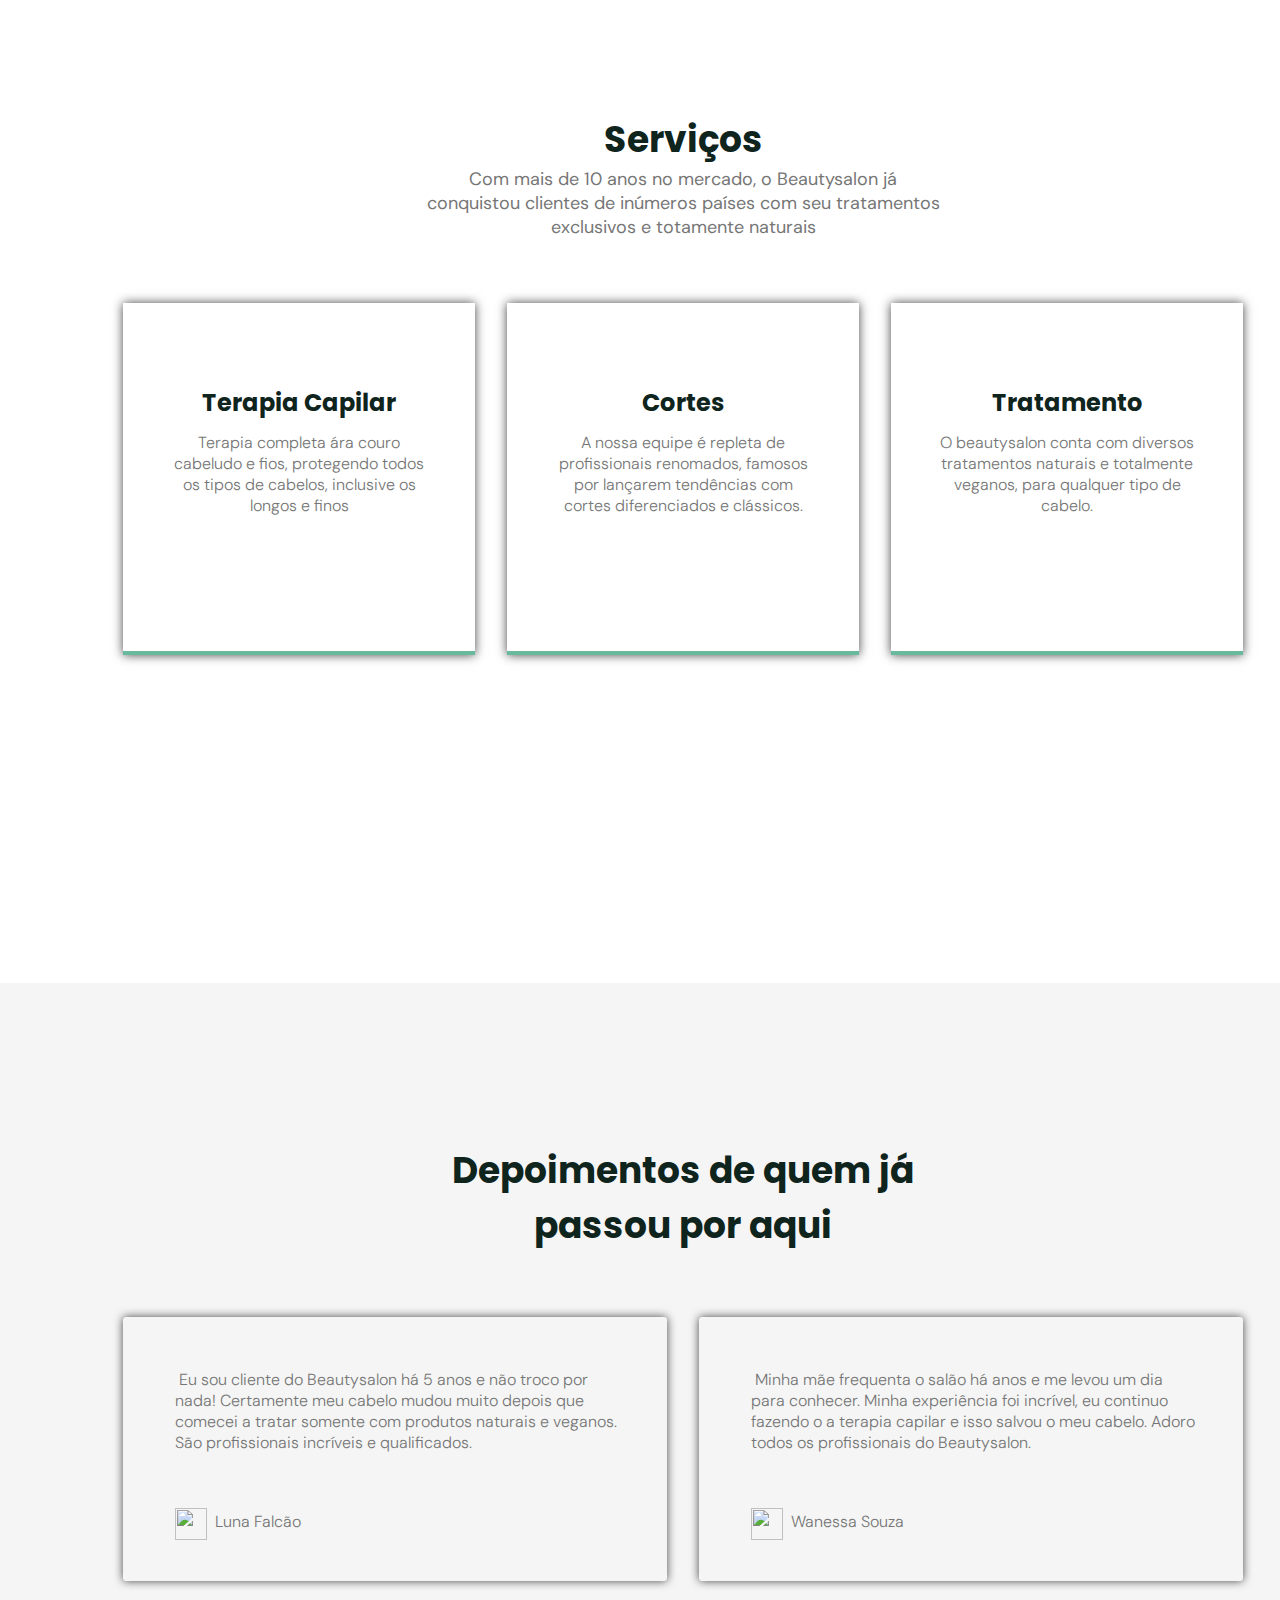
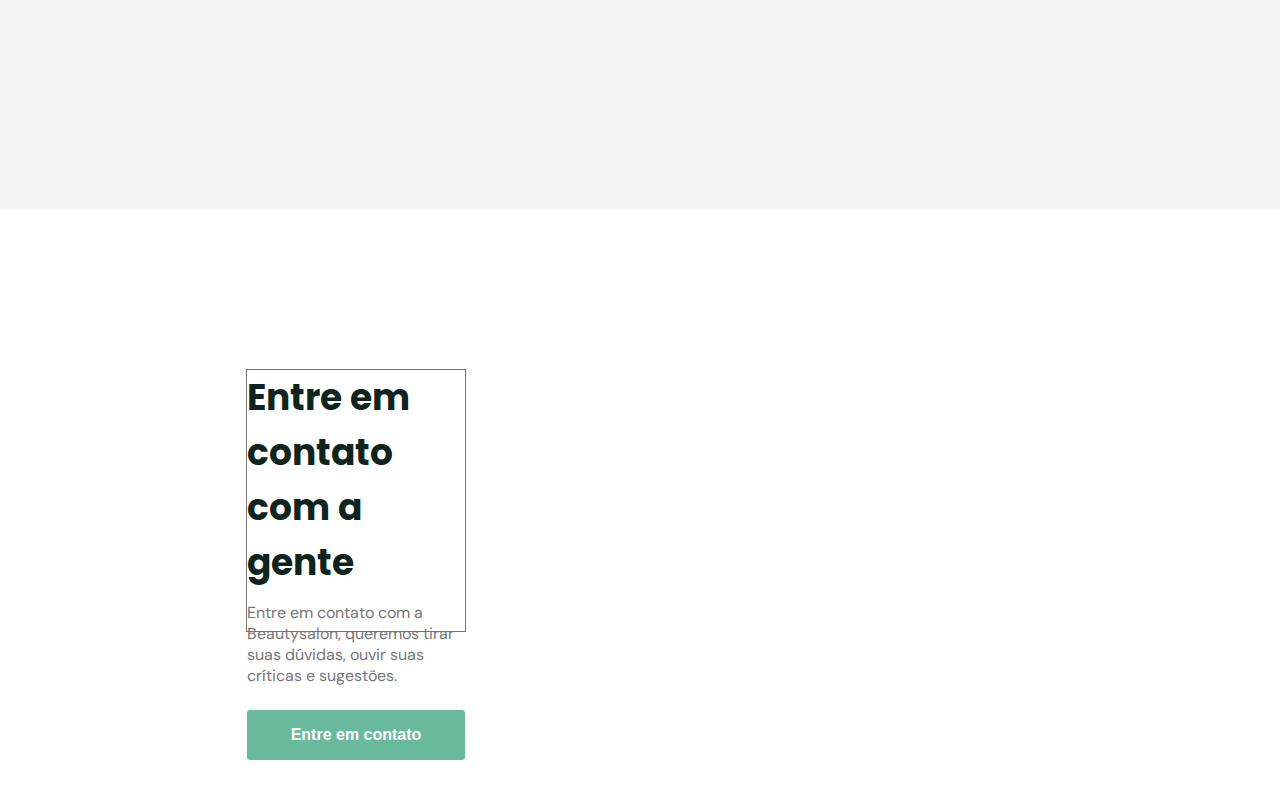
==== commit ee23c1f4: "colocado widht no container para ajustes do elementos conforme layout." ====
--- a/src/views/index.html
+++ b/src/views/index.html
@@ -86,6 +86,9 @@
         <section id="sobre">
             <div class="sobre-container-image">
               <div class="sobre-content-image">
+                <div class="bg-decoration">
+                  
+                </div>
                 <img src="https://images.unsplash.com/photo-1559599101-f09722fb4948?ixid=MnwxMjA3fDB8MHxwaG90by1wYWdlfHx8fGVufDB8fHx8&ixlib=rb-1.2.1&auto=format&fit=crop&w=1050&q=80" 
                 alt="3 cabeleiras que trabalham no salão">
               </div>
--- a/public/css/global.css
+++ b/public/css/global.css
@@ -11,6 +11,11 @@
   font: DM Sans;
   background-color: var(--bg-body);
   overflow-x: hidden;
+}
+
+#container {
+  width: 136.6rem;
+  margin: 0 auto;
 }
 
 h1 {
--- a/public/css/style.css
+++ b/public/css/style.css
@@ -40,6 +40,7 @@
 
 #main-content {
   background-color: var(--bg-content);
+  
 }
 
 /* *-*-*-*-*-*  I N I C I O *-*-*-*-*-*-*-*/
@@ -108,15 +109,23 @@
 }
 
 .sobre-container-image {
-  width: 45%;
+  width: 40%;
 }
 
 .sobre-content-image {
   width: 77.3rem;
   height: 44.6rem;
-  box-shadow: -33rem -3.4rem 0 var(--color-segund);
-  margin: 19.4rem -5rem;
-}
+  margin: 19.4rem 0;
+  
+}
+
+.bg-decoration {
+  width: 43rem;
+  height: 30rem;
+  box-shadow: 0 -3.4rem 0 var(--color-segund);
+  position: absolute;
+}
+
 
 .sobre-content-image img {
   width: 61.7rem;
@@ -124,13 +133,14 @@
 
 .sobre-container-text {
   width: 100%;
+  
 }
 
 .sobre-content-text {
   margin: 19.4rem 0;
   font-size: 1.6rem;
   line-height: 2.4rem;
-  width: 66rem;
+  width: 60rem;
 }
 
 .sobre-container-text p {
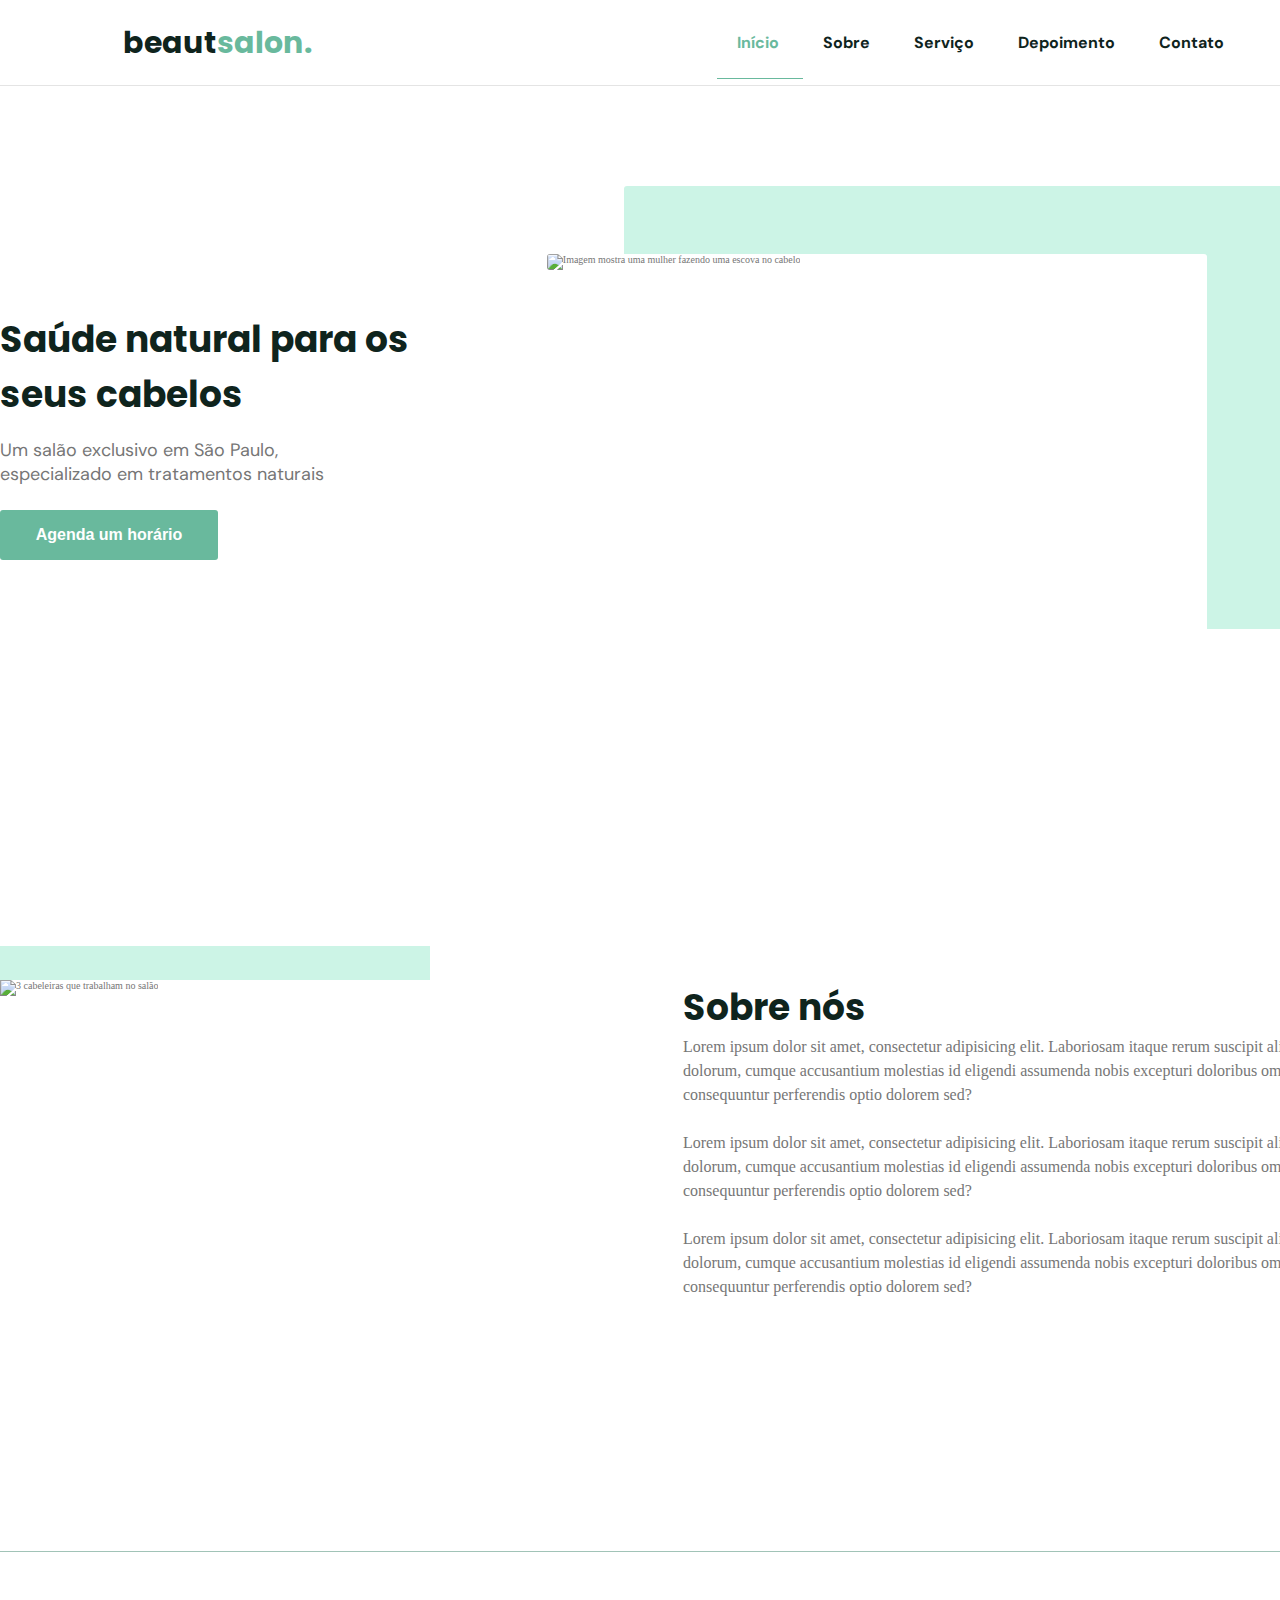
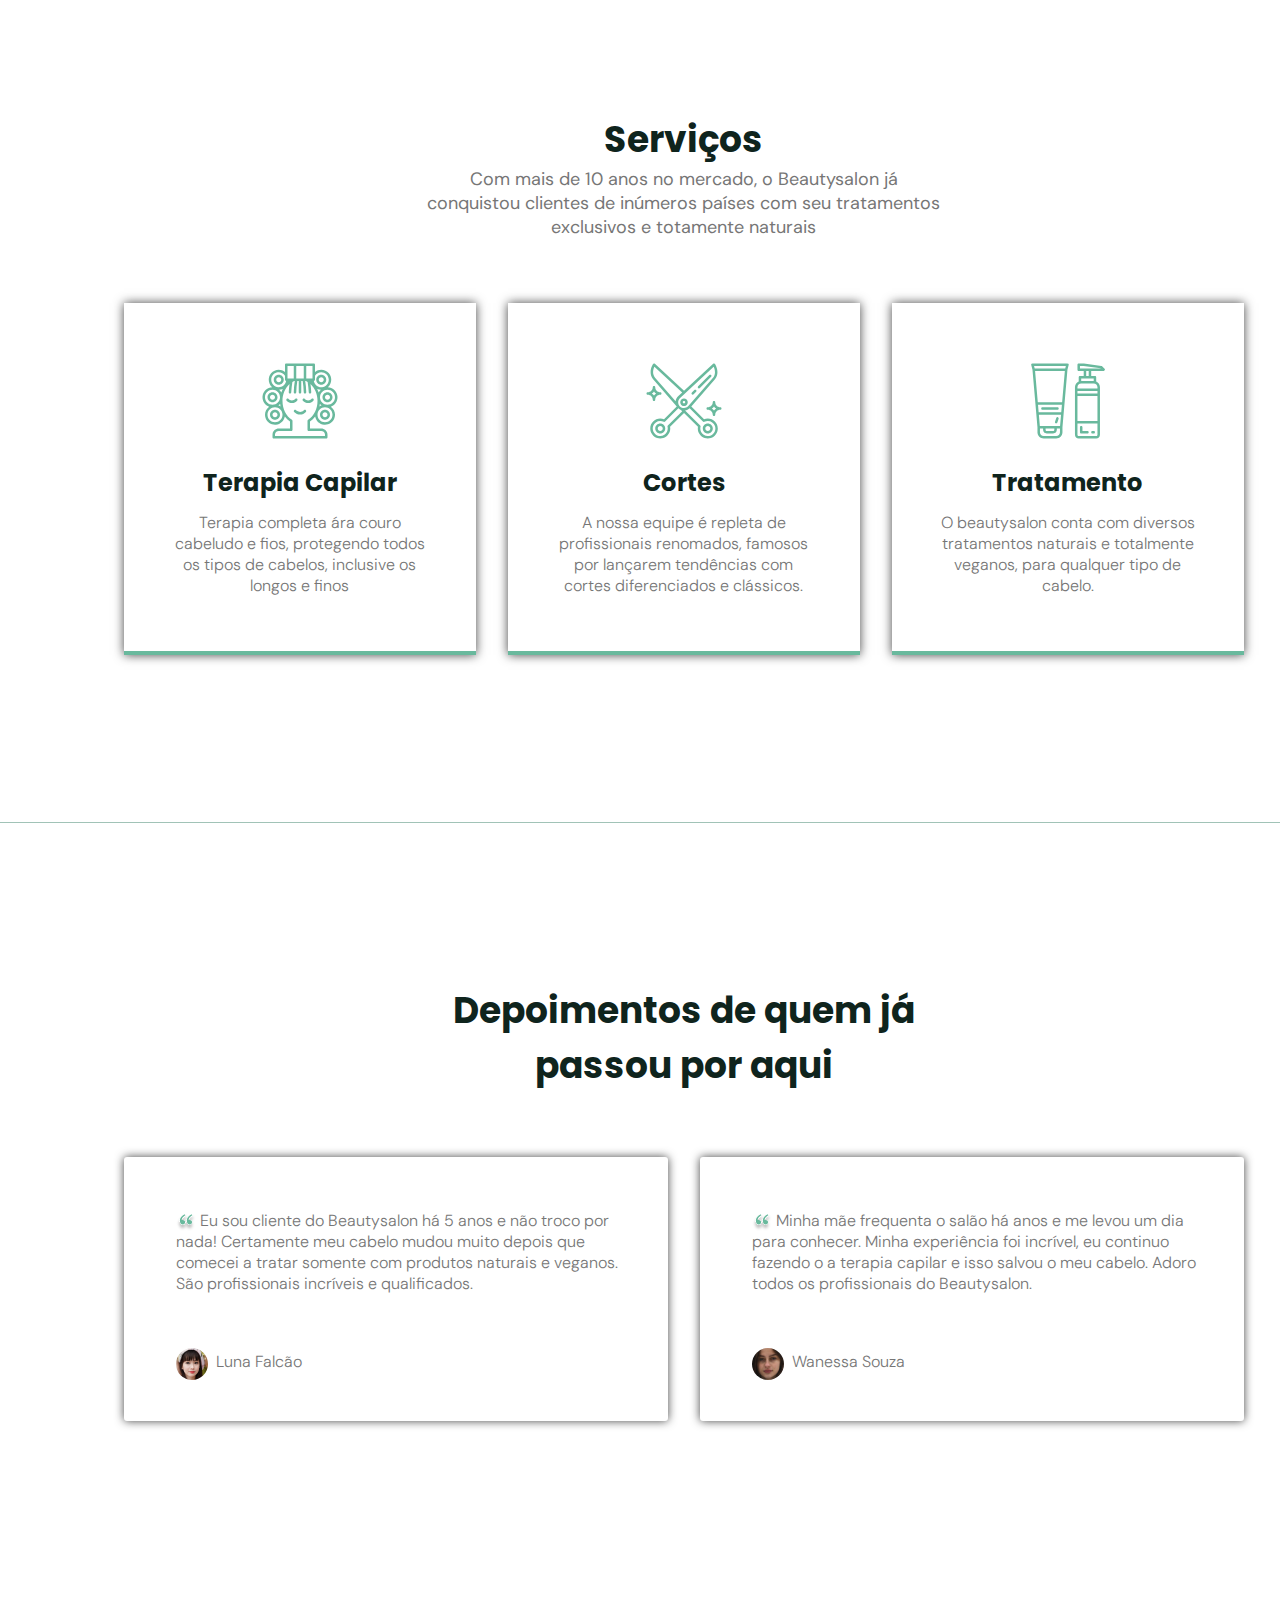
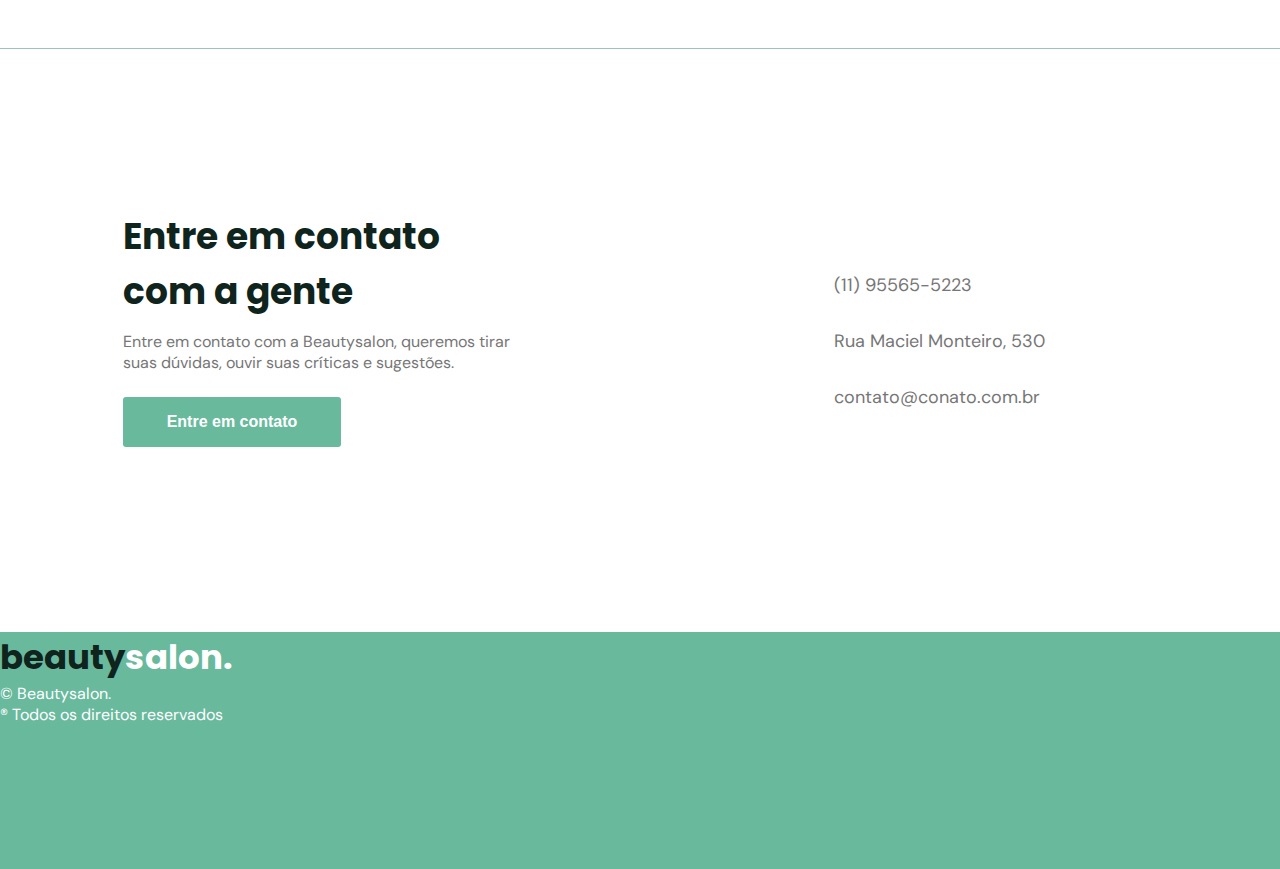
==== commit 2285411b: "Ajustado bugs de posisionamento dos  elementos e criado footer. Falta ajuste finais do footer" ====
--- a/src/views/index.html
+++ b/src/views/index.html
@@ -170,9 +170,6 @@
           </div>
         </div>
         
-
-
-       
       </section>  <!--  S E R V I C E S    E N D  -->
 
       <section id="depoimento-container">
@@ -208,17 +205,19 @@
 
       <section id="contato-container">
         <div class="contato-content">
+          <div class="grup-contato-text">
           <div class="contato-text">
-            <h1>Entre em contato com a gente</h1>
-            <p>
-              Entre em contato com a Beautysalon, queremos tirar suas dúvidas, ouvir suas críticas e sugestões.
-            </p>
-            <button class="btn">
-              <i class="fab fa-whatsapp"></i> Entre em contato
-            </button>
-          </div>
-
-          <div class="contato">
+             <h1>Entre em contato com a gente</h1>
+              <p>
+                Entre em contato com a Beautysalon, queremos tirar suas dúvidas, ouvir suas críticas e sugestões.
+              </p>
+              <button class="btn">
+                <i class="fab fa-whatsapp"></i> Entre em contato
+              </button>
+          </div>
+         </div>
+          <div class="grup-contato">
+            <div class="contato">
             <p>
               <i class="fas fa-phone icons-contato"></i>
               (11) 95565-5223
@@ -231,12 +230,23 @@
               <i class="far fa-envelope icons-contato"></i>
               contato@conato.com.br
             </p>
-         
+          </div>
 
           </div>
         </div>
       </section>
 
+      <footer id="footer">
+        <div class="logo-footer">
+            <a href="#"> 
+              <span class="logo-footer"> 
+                beauty</span>salon.
+            </a>
+            <p>&copy; Beautysalon.</p>
+            <p>&reg; Todos os direitos reservados</p>
+        </div>
+
+      </footer>
       <!-- C O N T A T O   E N D  -->
       </main>
 
--- a/public/css/global.css
+++ b/public/css/global.css
@@ -9,12 +9,11 @@
 body {
   color: var(--color-text);
   font: DM Sans;
-  background-color: var(--bg-body);
   overflow-x: hidden;
 }
 
 #container {
-  width: 136.6rem;
+  width: 136.7rem;
   margin: 0 auto;
 }
 
--- a/public/css/style.css
+++ b/public/css/style.css
@@ -39,7 +39,7 @@
 /* -=-=-=-=-=-= M A I N -=-=-=-=-=-=-=-==-*/
 
 #main-content {
-  background-color: var(--bg-content);
+ 
   
 }
 
@@ -47,7 +47,6 @@
 
 .start {
   height: 70rem;
-  margin: 0 12.3rem;
   display: flex;
 }
 
@@ -102,18 +101,17 @@
 /* +-+-+-+-+-+- S O B R E +-+-+-+-+-+-+-+-*/
 
 #sobre {
-  width: 100vw;
   height: 76.6rem;
   display: flex;
-  background-color: var(--bg-body);
+  border-bottom: .1rem solid #a1c3b7;
 }
 
 .sobre-container-image {
-  width: 40%;
+  width: 50%;
 }
 
 .sobre-content-image {
-  width: 77.3rem;
+  width: 68.3rem;
   height: 44.6rem;
   margin: 19.4rem 0;
   
@@ -140,7 +138,7 @@
   margin: 19.4rem 0;
   font-size: 1.6rem;
   line-height: 2.4rem;
-  width: 60rem;
+  width: 70rem;
 }
 
 .sobre-container-text p {
@@ -150,12 +148,11 @@
 /* +*+*+*+* S E R V I C E S +*+*+*++* */
 
 #servicos {
-  height: 87.1rem;
-  margin: 0 12.3rem;
+  height: 71.1rem;
+  border-bottom: .1rem solid #a1c3b7;
 }
 
 .servicos-container {
-  height: 35.9rem;
   width: 100%;
   margin-top: 16rem;
 }
@@ -216,26 +213,26 @@
 
 #depoimento-container {
   height: 82.6rem;
-
-  background-color: #f5f5f5;
+  width: 100%;
+  border-bottom: .1rem solid #a1c3b7;
 }
 
 .title-depoim {
+  width: 100%;
   display: flex;
   justify-content: center;
-  margin: 0 12.3rem;
 }
 
 .title-depoim h1 {
   width: 48.1rem;
+  text-align: center;
   margin-top: 16rem;
-  text-align: center;
+
 }
 
 .depoim-content {
   display: flex;
-  margin: 0 12.3rem;
-  justify-content: space-between;
+  justify-content: center;
 }
 
 .box-depoim {
@@ -282,21 +279,19 @@
 
 
 /*      C O N T A T O       */
-.rem
-.contato-container {
+
+.contato-content {
   height: 58.3rem;
-}
-
-.contato-content {
-  margin: 0 12.3rem;
-  display: flex;
+  display: flex;
+}
+
+.grup-contato-text {
+  width: 50%;
 }
 
 .contato-text {
   width: 40.4rem;
-  height: 26.3rem;
-  margin: 16rem 83rem 16rem 12.3rem;
-  border: 1px solid;
+  margin: 16rem 0 16rem 12.3rem;
 }
 
 .contato-text p {
@@ -308,10 +303,13 @@
   margin-top: 2.4rem;
 }
 
+.grup-contato {
+  width: 50%;
+}
+
 .contato {
-  width: 26.2rem;
-  height: 13.6rem;
-
+  width: 26.6rem;
+  margin: 22.4rem 30.9rem 22.3rem 15rem;
 }
 
 .icons-contato {
@@ -319,6 +317,37 @@
   color: var(--color-primary);
 }
 
+.contato p {
+  font: 400 1.8rem DM Sans;
+}
+
 .contato p:nth-child(2) {
   padding: 3.2rem 0;
 }
+
+
+/*  +/+/++/+/+/+/++/  F O O T E R   +/+/+/+/+/+  */
+
+#footer {
+  height: 23.7rem;
+  background-color: var(--color-primary);
+}
+
+
+.logo-footer {
+  color: #0F241D;
+  width: 50%;
+}
+
+.logo-footer a {
+  font: bold 3.4rem "Poppins";
+  color: #fff;
+}
+
+.logo-footer p {
+  font: 400 1.6rem DM Sans;
+  color: #fff;
+}
+
+
+
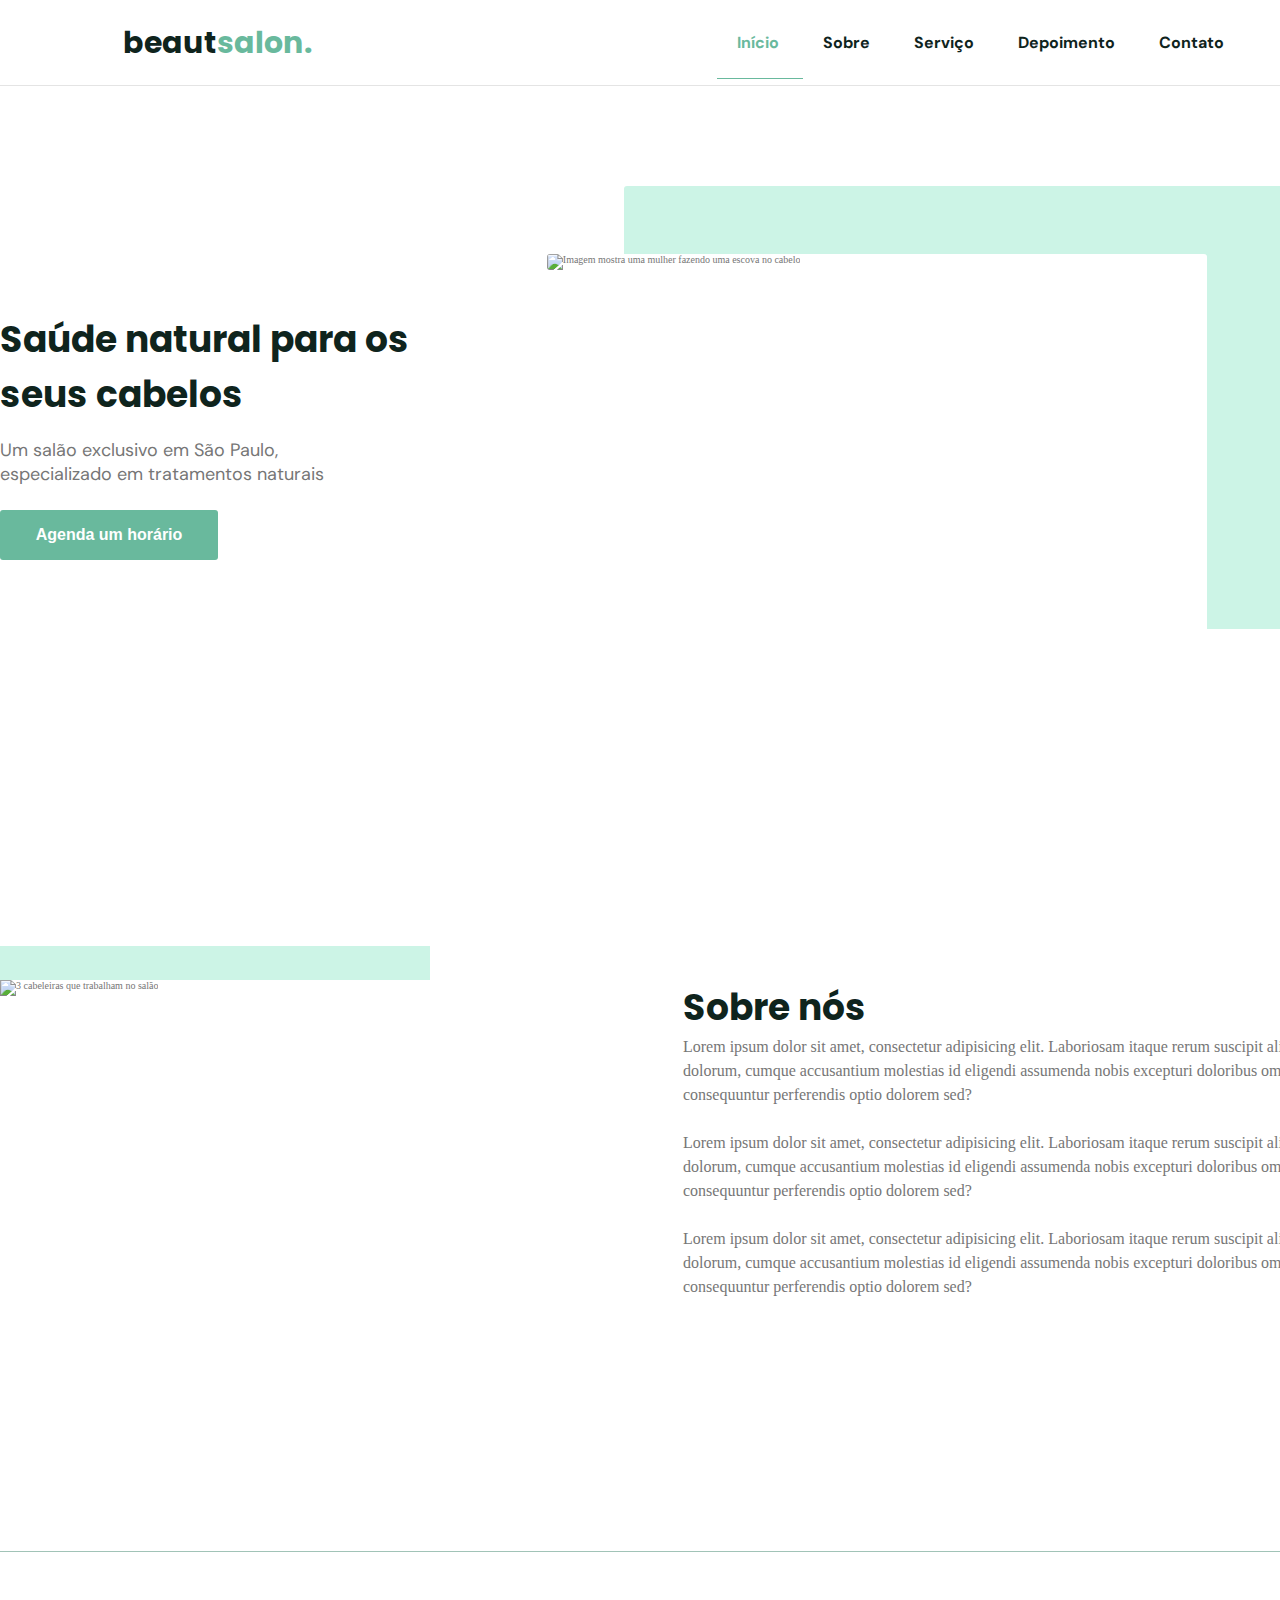
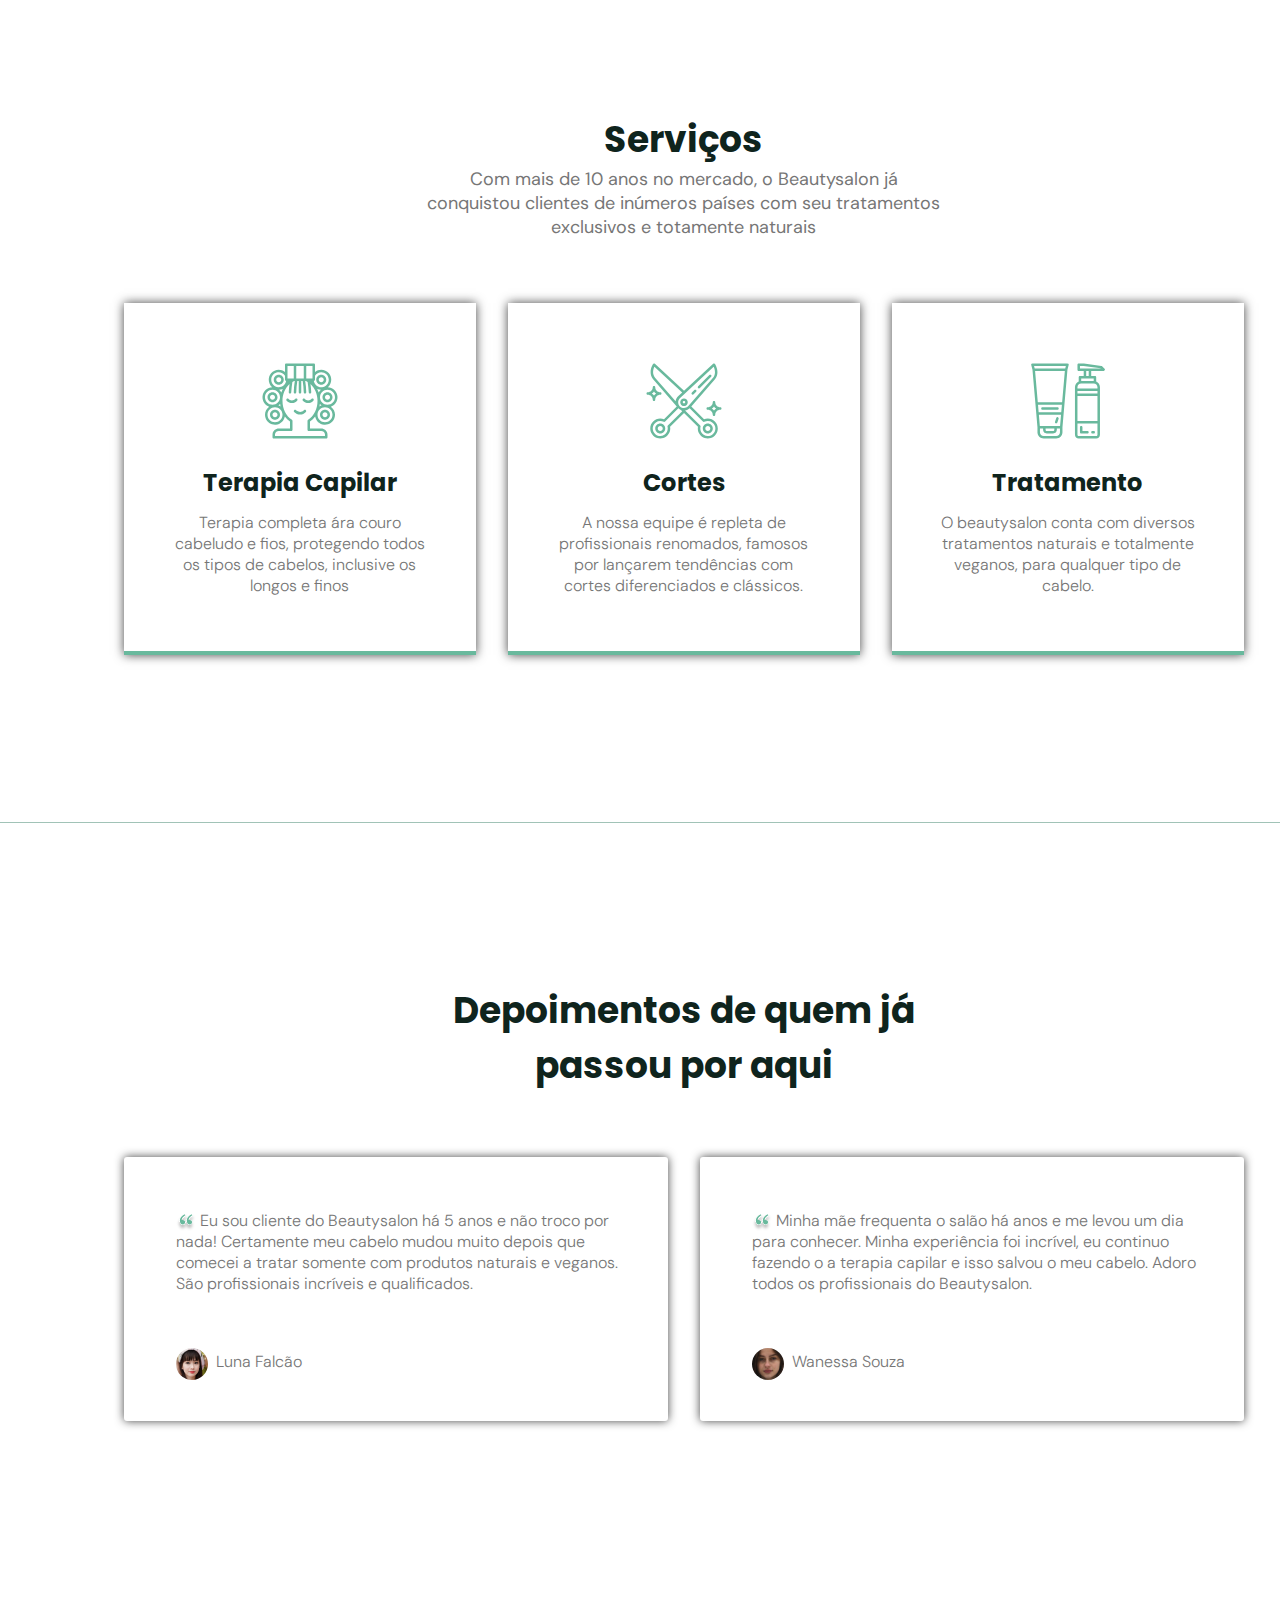
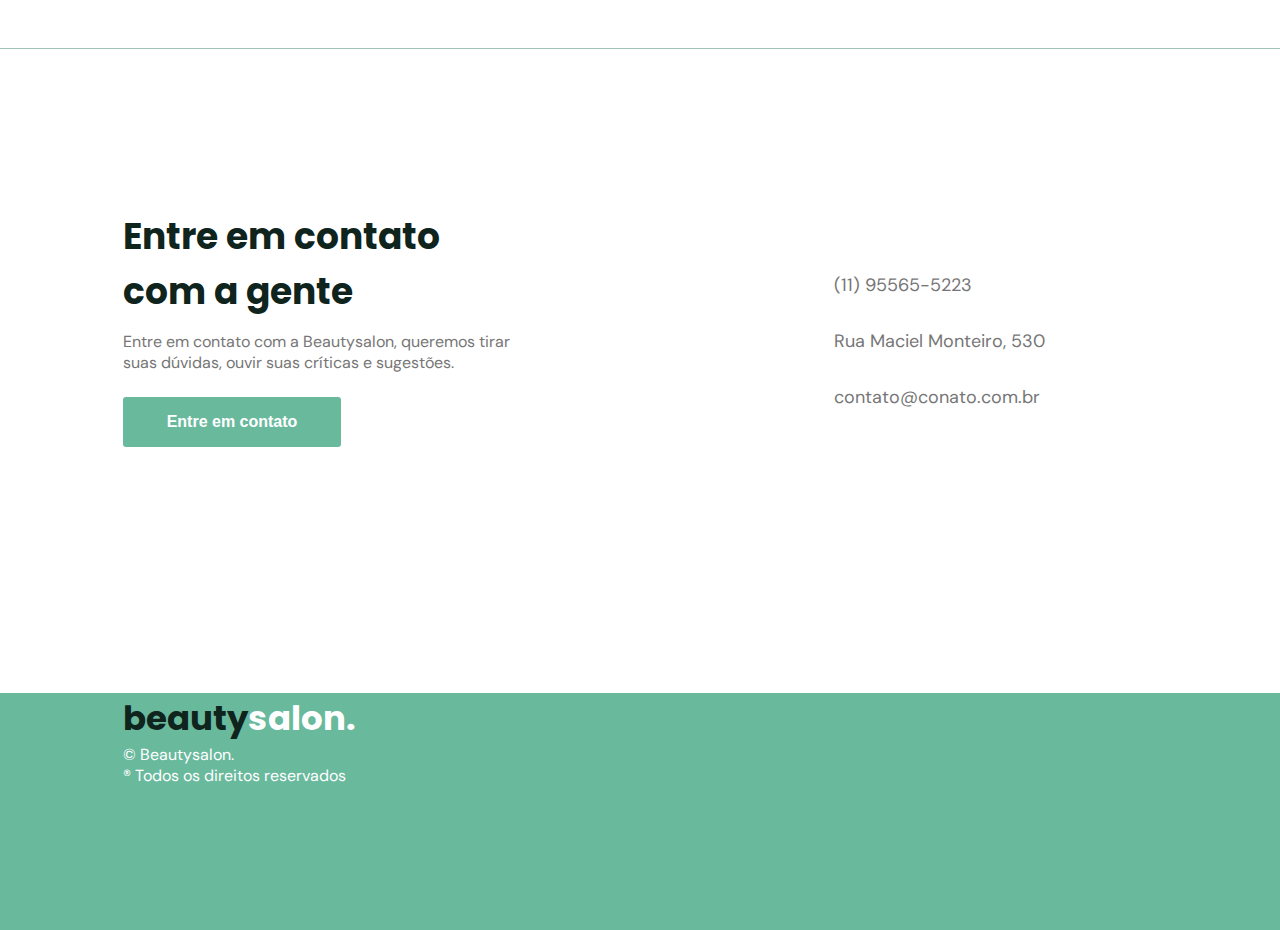
==== commit 537b3293: "ajuste de container footer" ====
--- a/src/views/index.html
+++ b/src/views/index.html
@@ -34,19 +34,19 @@
           <a class="logo" href="#"> beaut<span>salon. </span> </a>
 
           <ul>
-            <a href="">
+            <a href="#">
               <li>Início</li>
             </a>
-            <a href="">
+            <a href="#">
               <li>Sobre</li>
             </a>
-            <a href="">
+            <a href="#">
               <li>Serviço</li>
             </a>
-            <a href="">
+            <a href="#">
               <li>Depoimento</li>
             </a>
-            <a href="">
+            <a href="#">
               <li>Contato</li>
             </a>
           </ul>
@@ -237,15 +237,16 @@
       </section>
 
       <footer id="footer">
-        <div class="logo-footer">
-            <a href="#"> 
-              <span class="logo-footer"> 
-                beauty</span>salon.
-            </a>
-            <p>&copy; Beautysalon.</p>
-            <p>&reg; Todos os direitos reservados</p>
-        </div>
-
+        <div class="box-logo-footer">
+          <div class="logo-footer">
+              <a href="#"> 
+                <span class="span-logo-footer"> 
+                  beauty</span>salon.
+              </a>
+              <p>&copy; Beautysalon.</p>
+              <p>&reg; Todos os direitos reservados</p>
+          </div>
+        </div>
       </footer>
       <!-- C O N T A T O   E N D  -->
       </main>
--- a/public/css/style.css
+++ b/public/css/style.css
@@ -333,10 +333,20 @@
   background-color: var(--color-primary);
 }
 
+.box-logo-footer {
+  width: 50%;
+  margin: 6.1rem 0 6.1rem 12.3rem;
+}
+
+
+.span-logo-footer {
+  color: #0F241D;
+ 
+}
 
 .logo-footer {
-  color: #0F241D;
-  width: 50%;
+  width: 25.rem;
+
 }
 
 .logo-footer a {
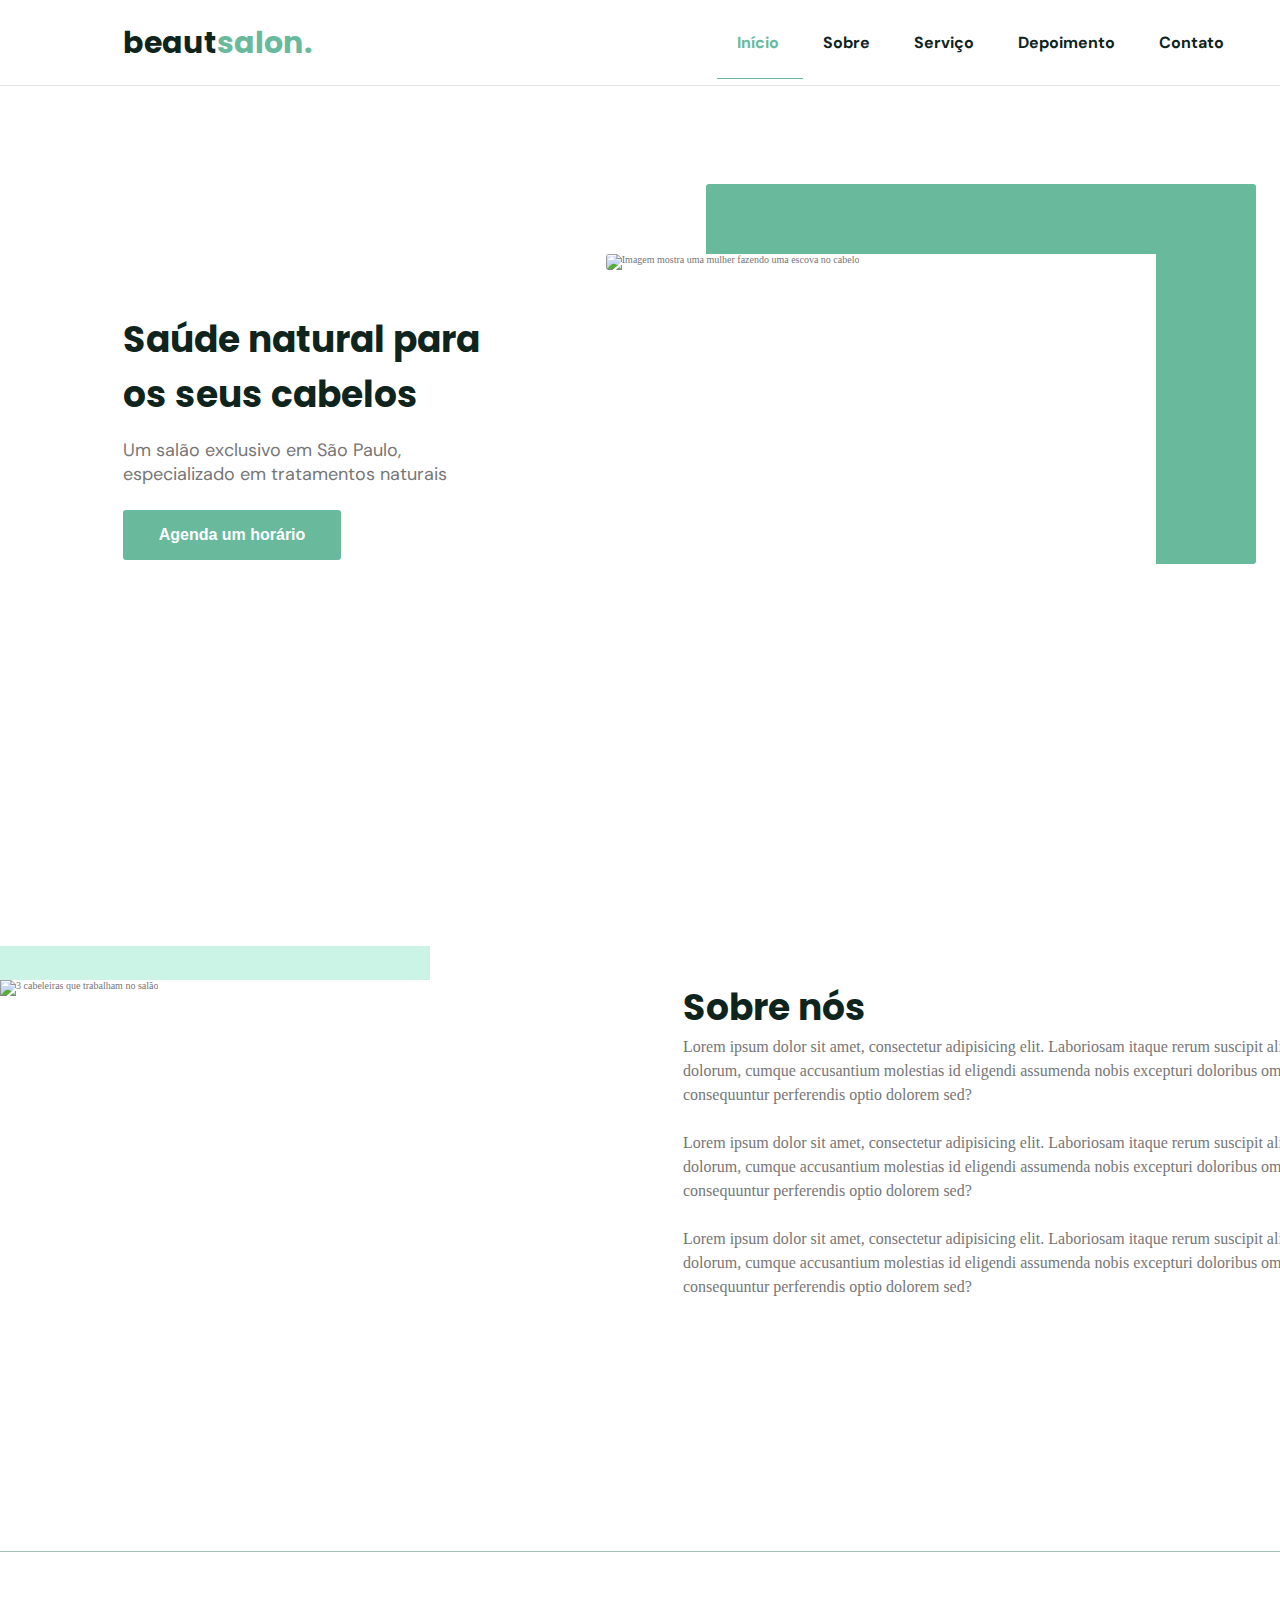
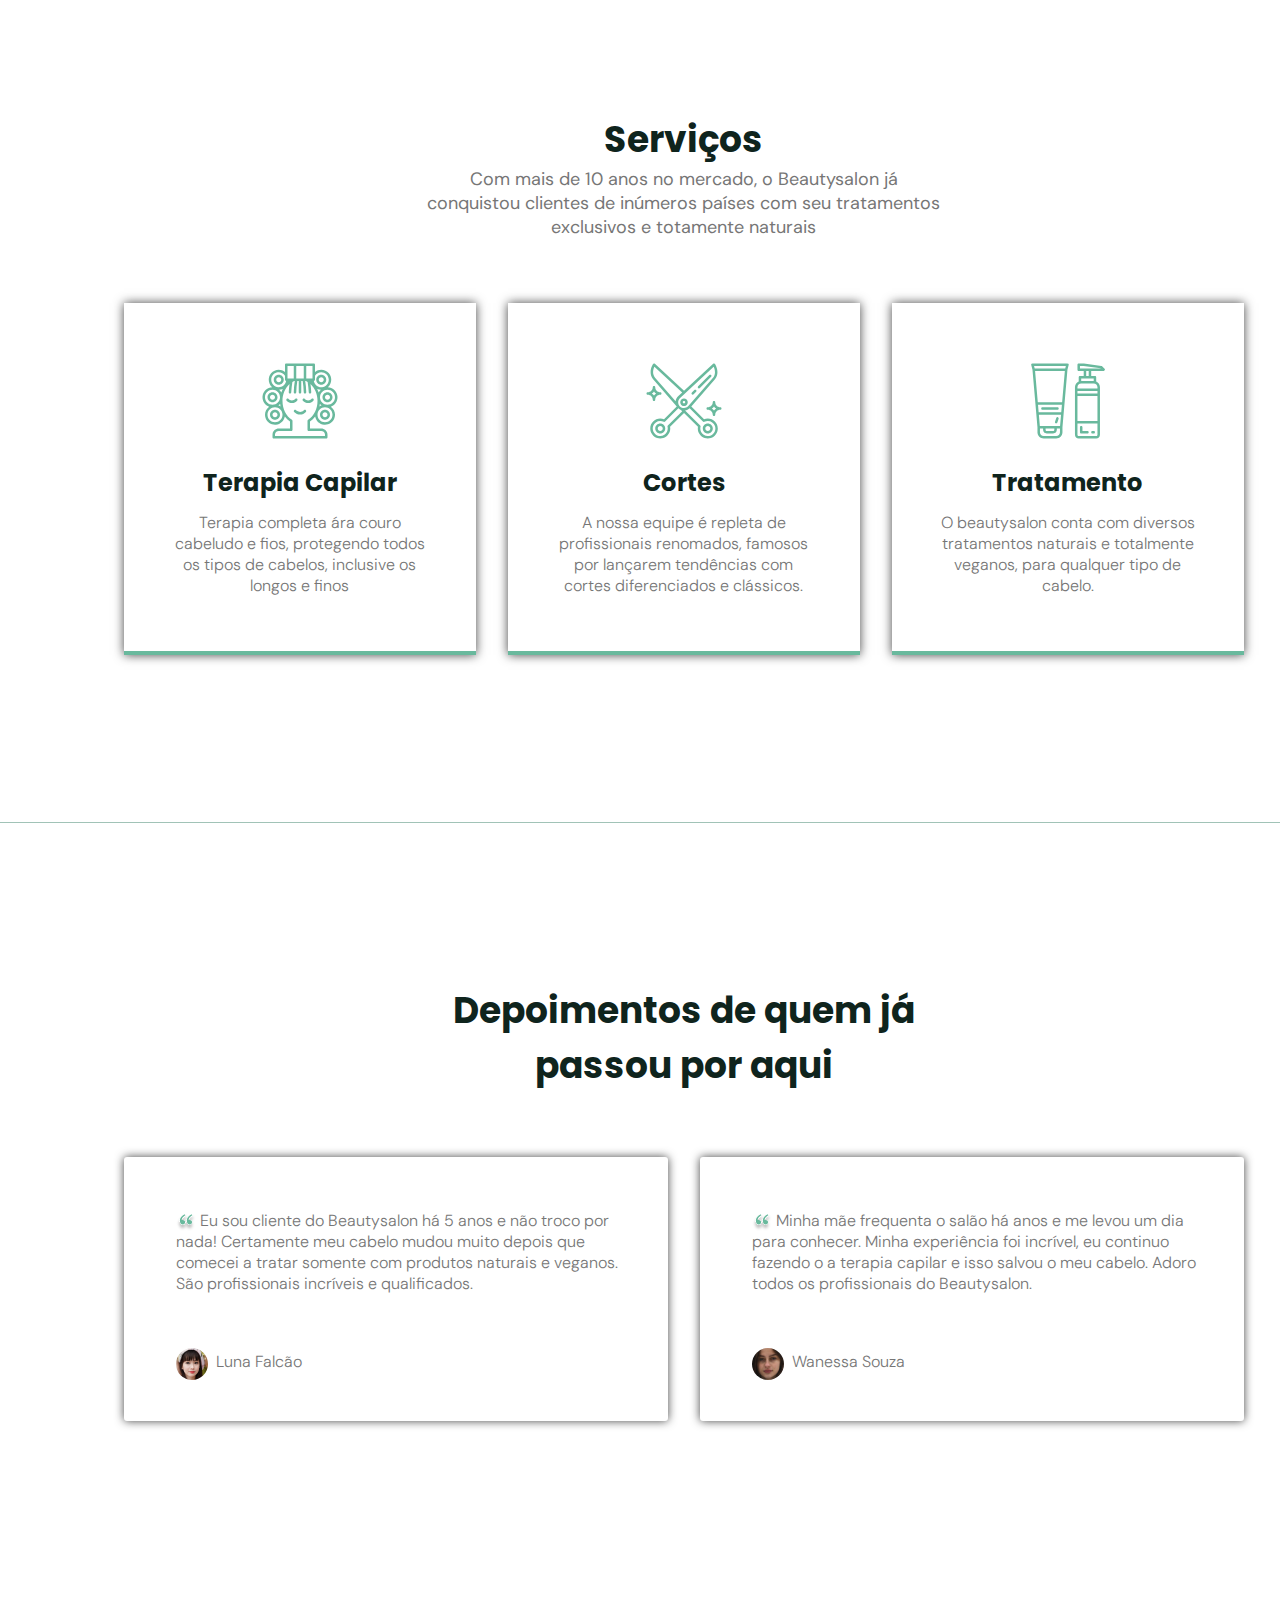
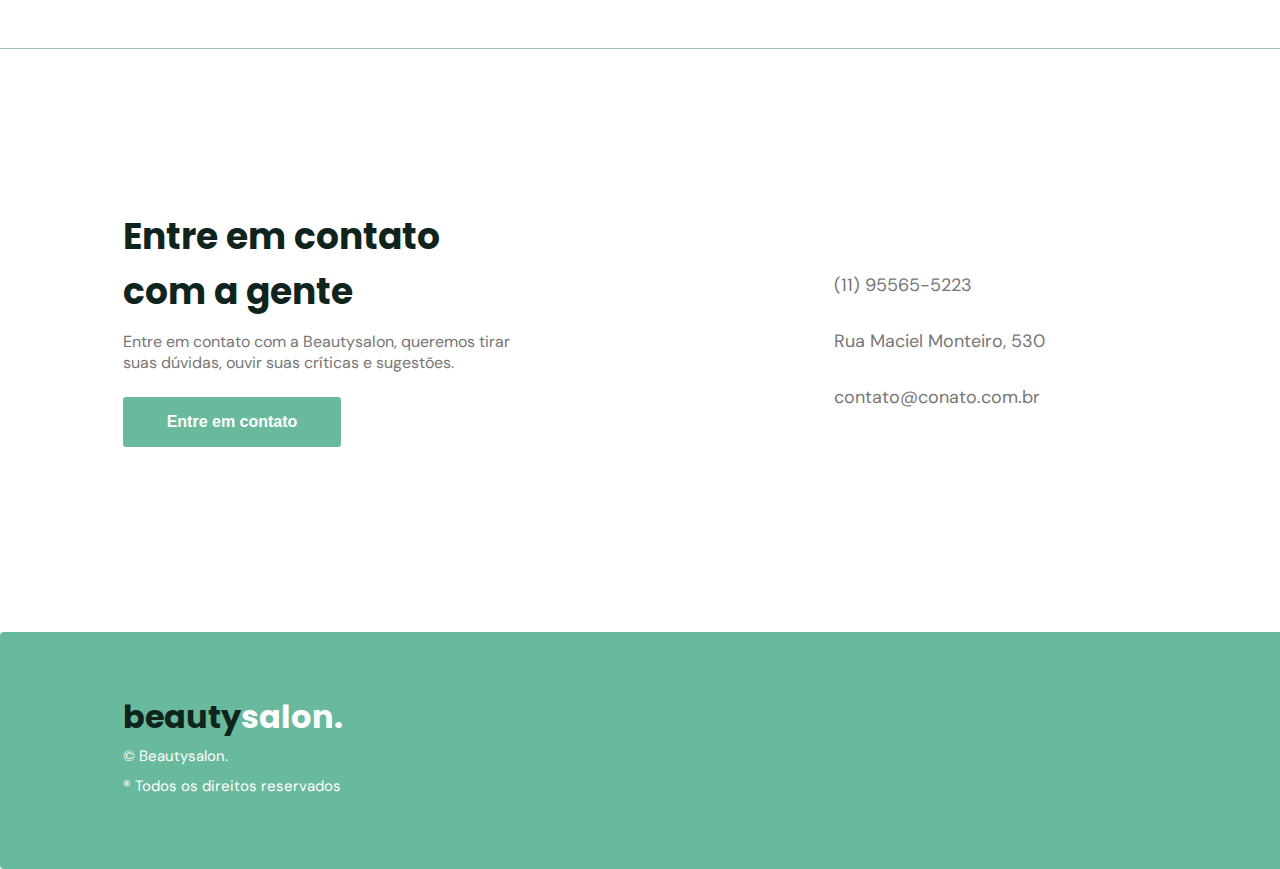
==== commit d00ebeab: "Finalização do footer e correção da possição dos elemntos header" ====
--- a/src/views/index.html
+++ b/src/views/index.html
@@ -74,6 +74,7 @@
 
           <section class="start-image">
             <div class="content-image">
+              <div class="border-image"></div>
               <img
                 src="https://images.unsplash.com/photo-1562322140-8baeececf3df?ixid=MnwxMjA3fDB8MHxwaG90by1wYWdlfHx8fGVufDB8fHx8&ixlib=rb-1.2.1&auto=format&fit=crop&w=1050&q=80"
                 alt="Imagem mostra uma mulher fazendo uma escova no cabelo"
@@ -246,6 +247,22 @@
               <p>&copy; Beautysalon.</p>
               <p>&reg; Todos os direitos reservados</p>
           </div>
+
+          <div class="rede sociais">
+            
+            <div class="grup-rede-social">
+              <a href="">
+                <i class="fab fa-facebook"></i>
+              </a>
+              <a href="">
+                <i class="fab fa-instagram"></i>
+              </a>
+              <a href="">
+                <i class="fab fa-youtube"></i>
+              </a>
+            </div>
+
+          </div>
         </div>
       </footer>
       <!-- C O N T A T O   E N D  -->
--- a/public/css/style.css
+++ b/public/css/style.css
@@ -53,11 +53,12 @@
 .start-text {
   display: flex;
   align-items: center;
-  width: 40%;
+  width: 37%;
 }
 
 .content-text {
-  width: 50rem;
+  width: 39.6rem;
+  margin-left: 12.3rem;
 }
 
 .content-text h1 {
@@ -89,13 +90,26 @@
   width: 66rem;
   height: 44.3rem;
   margin: 16.8rem 0;
-  box-shadow: 7.7rem -6.8rem 0 var(--color-segund);
   border-radius: 0.3rem;
+  position: relative;
+}
+
+.border-image {
+  border-top: 7rem solid var(--color-primary);
+  border-right: 10rem solid var(--color-primary);
+  width: 55rem;
+  height: 38rem;
+  position: absolute;
+  top: -7rem;
+  left: 20rem;
+  z-index: -1;
+  border-radius: .3rem;
 }
 
 .start-image img {
-  width: 100%;
+  width: 56.1rem;
   border-radius: 0.3rem;
+  margin-left: 10rem;
 }
 
 /* +-+-+-+-+-+- S O B R E +-+-+-+-+-+-+-+-*/
@@ -330,34 +344,56 @@
 
 #footer {
   height: 23.7rem;
+  width: 100%;
   background-color: var(--color-primary);
+  border-radius: .4rem;
 }
 
 .box-logo-footer {
+  width: 100%;
+  height: auto;
+  display: flex;
+}
+
+.logo-footer {
+  width: 24.9rem;
+  margin: 6.1rem 0 0 12.3rem;
   width: 50%;
-  margin: 6.1rem 0 6.1rem 12.3rem;
-}
-
+}
+
+.logo-footer a {
+  color: #ffffff;
+  font: bold 3.2rem "Poppins";
+  margin-bottom: 2.4rem;
+}
 
 .span-logo-footer {
-  color: #0F241D;
- 
-}
-
-.logo-footer {
-  width: 25.rem;
-
-}
-
-.logo-footer a {
-  font: bold 3.4rem "Poppins";
-  color: #fff;
+  color: var(--color-dark);
 }
 
 .logo-footer p {
-  font: 400 1.6rem DM Sans;
-  color: #fff;
-}
-
-
-
+  color: #ffffff;
+  font: 400 1.5rem DM Sans;
+  line-height: 3rem;
+}
+
+.rede-sociais {
+  height: 23.7rem;
+}
+
+.grup-rede-social {
+ height: 23.7rem;
+ width: 59.7rem;
+ display: flex;
+ justify-content: center;
+ align-items: center;
+}
+
+.fa-facebook,
+.fa-instagram,
+.fa-youtube {
+  padding: 4rem;
+  font-size: 2rem;
+  color: #ffffff;
+}
+
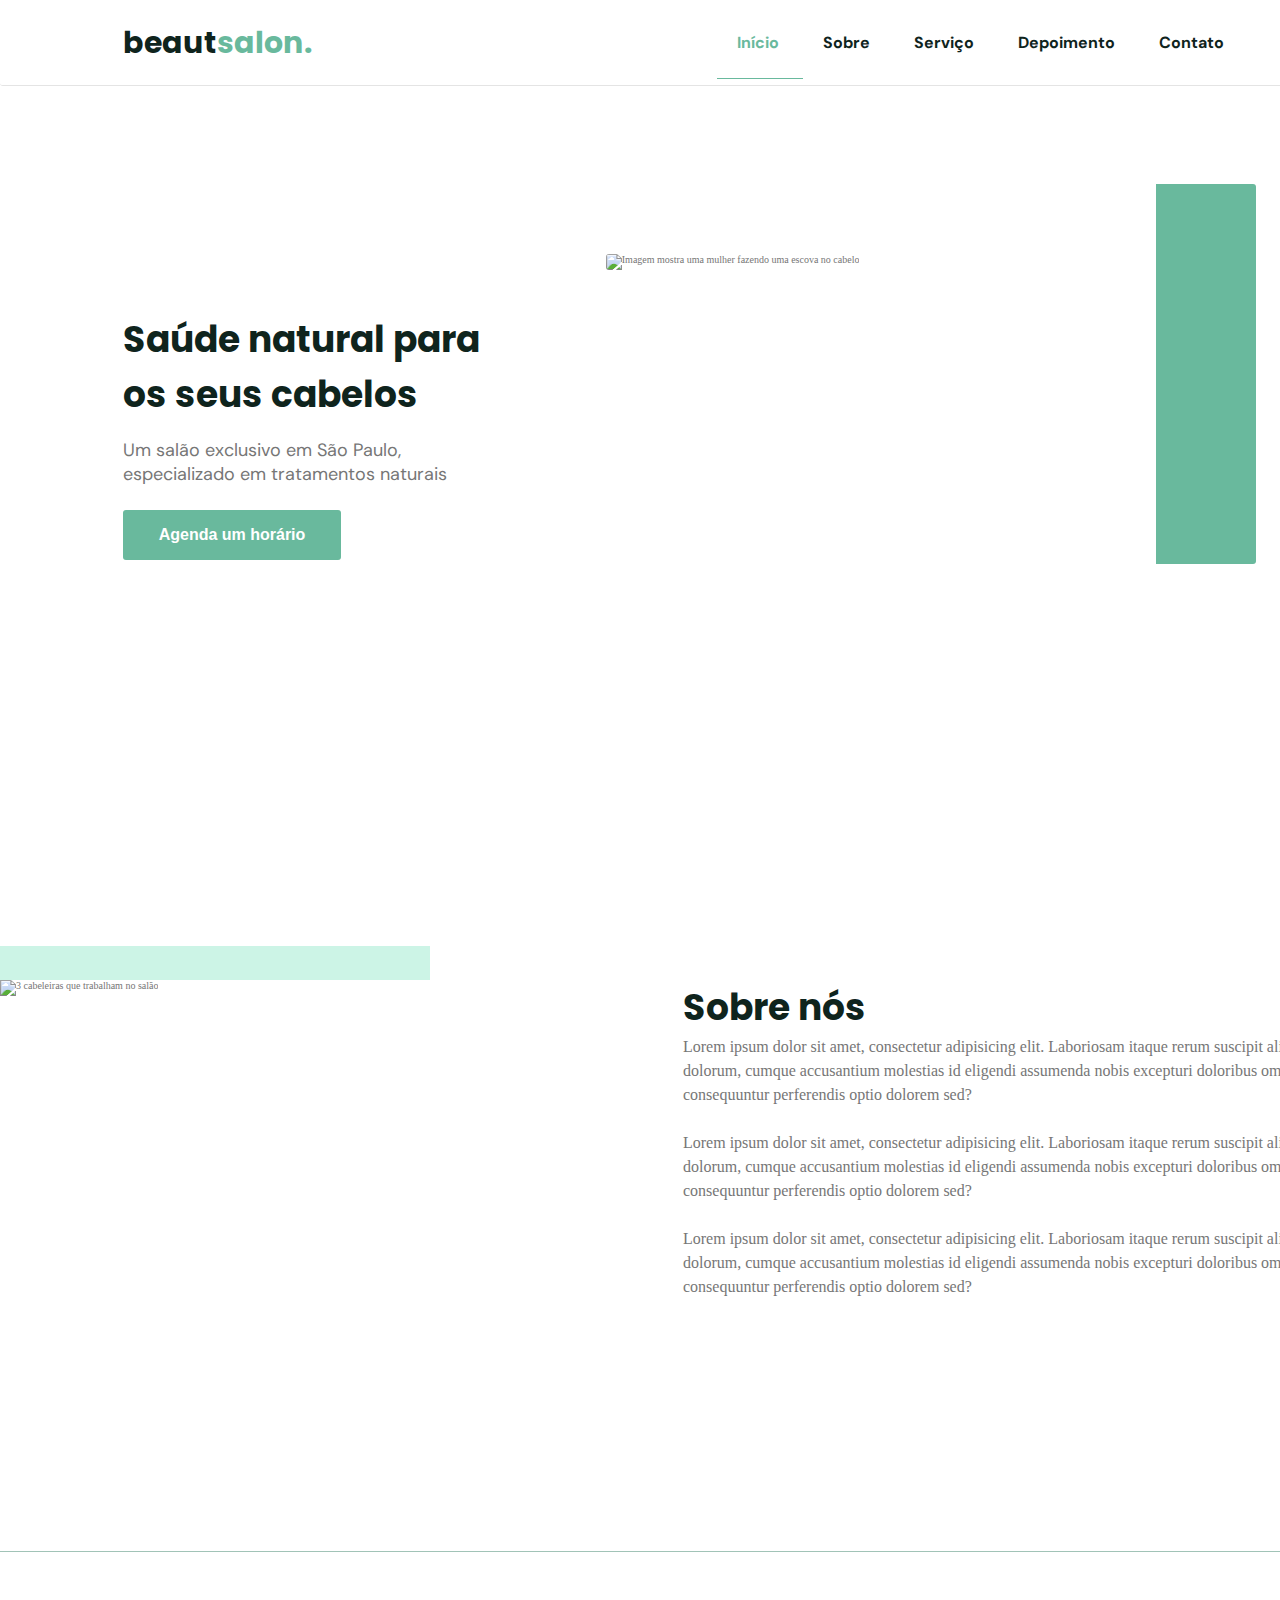
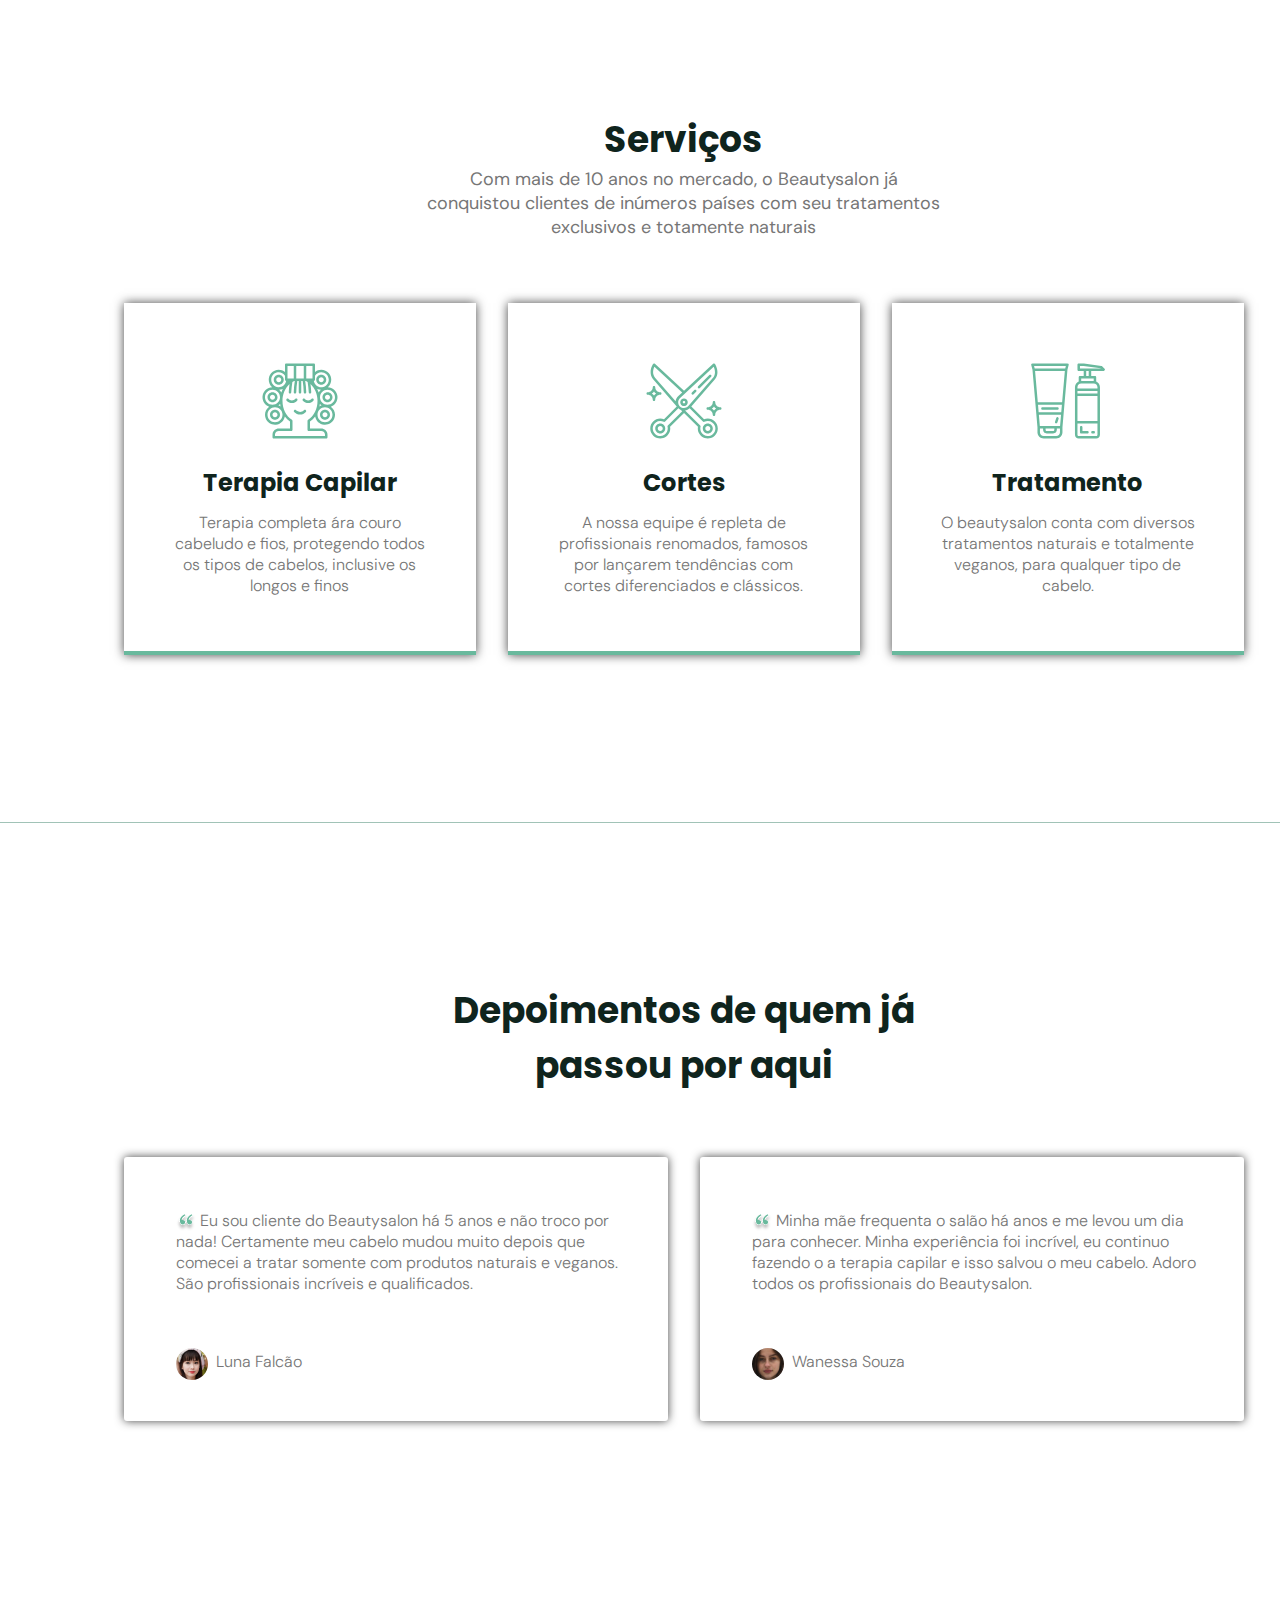
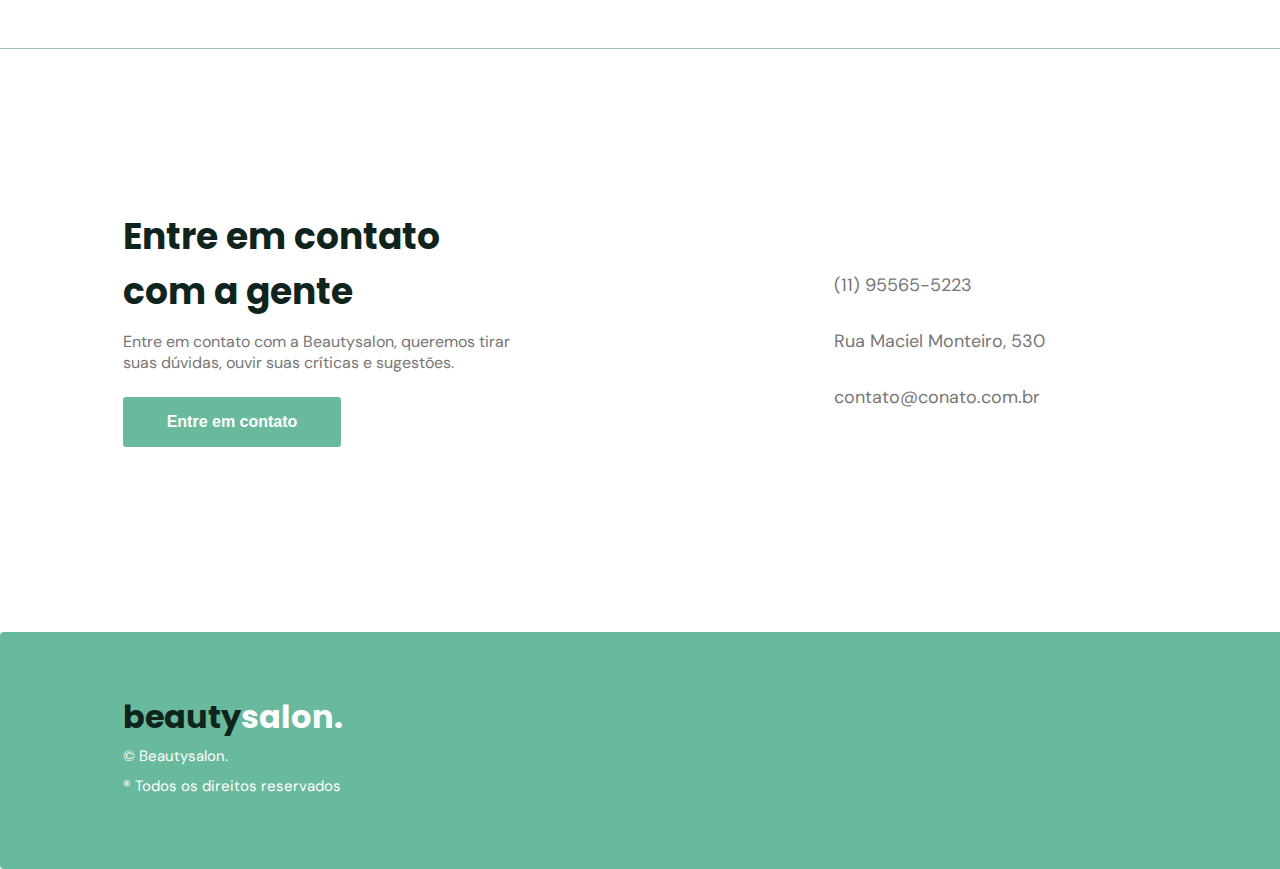
==== commit e7b1f8d9: "arquivo index.html nada foi alterado" ====
--- a/src/views/index.html
+++ b/src/views/index.html
@@ -31,7 +31,7 @@
       <!--  HEADER  -->
       <header id="header">
         <nav class="header-nav">
-          <a class="logo" href="#"> beaut<span>salon. </span> </a>
+          <a class="logo" href="#"> beaut<span class="color-logo">salon. </span> </a>
 
           <ul>
             <a href="#">
--- a/public/css/style.css
+++ b/public/css/style.css
@@ -1,9 +1,27 @@
 /* -=-=-=-=-=-=-=  h e a d e r -=-=-=-=-=-=-=-=-=-=-=*/
 #header {
-  width: 100%;
+border-radius: .3rem;
   border-bottom: 0.1rem solid #e4e4e4;
   background-color: #ffffff;
-}
+  
+}
+
+#header.scroll-header {
+  background-color: var(--color-primary);
+  position:fixed;
+  z-index: 2;
+  width: 136.7rem;
+  transition: 2s;
+}
+
+#header.scroll-header .color-logo {
+  color: #ffffff;
+  transition: 1ms;
+}
+
+#header.scroll-header {}
+
+
 .header-nav {
   height: 8.5rem;
   display: flex;
@@ -38,10 +56,6 @@
 
 /* -=-=-=-=-=-= M A I N -=-=-=-=-=-=-=-==-*/
 
-#main-content {
- 
-  
-}
 
 /* *-*-*-*-*-*  I N I C I O *-*-*-*-*-*-*-*/
 
@@ -95,7 +109,7 @@
 }
 
 .border-image {
-  border-top: 7rem solid var(--color-primary);
+  border-top: 7rem solid tr;
   border-right: 10rem solid var(--color-primary);
   width: 55rem;
   height: 38rem;
